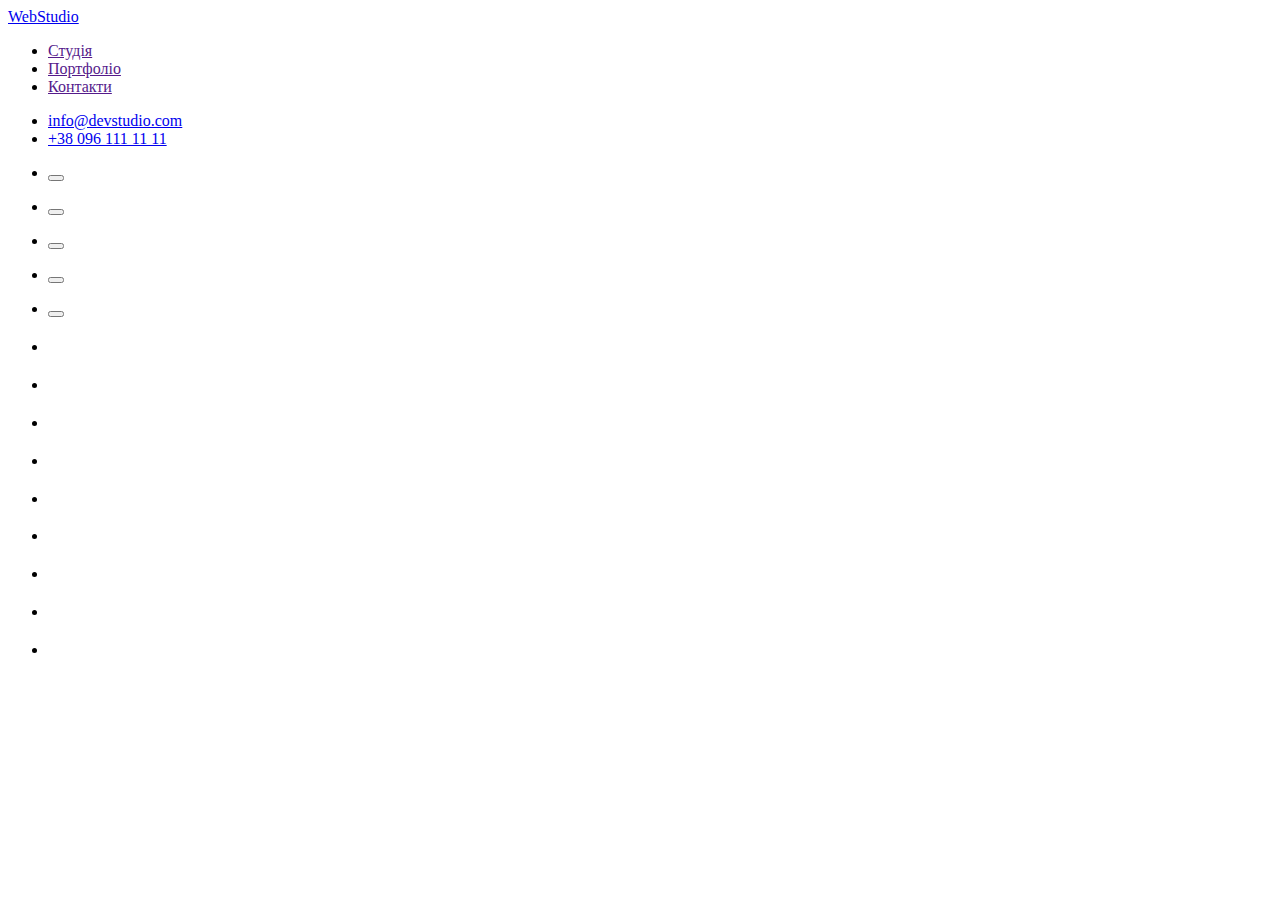
==== portfolio.html @ fb4d79bd "create portfolio.html" ====
<!DOCTYPE html>
<html lang="en">
<head>
    <meta charset="UTF-8" />
    <meta http-equiv="X-UA-Compatible" content="IE=edge" />
    <meta name="viewport" content="width=device-width, initial-scale=1.0" />
    <title>WebStudio</title>
</head>
<body>
    <header>

        <nav>
            <a href="index.html">WebStudio</a>
            <ul>
                <li> <a href="">Студія</a></li>
                <li> <a href="">Портфоліо</a></li>
                <li> <a href="">Контакти</a></li>
            </ul>
        </nav>
      <ul>
        <li><a href="mailto:info@devstudio.com">info@devstudio.com</a></li>
        <li><a href="tel:+380961111111">+38 096 111 11 11</a></li>
      </ul>
    </header>
    <main>
        <section>
            <ul>
                <li>
                    <button></button>
                    <p></p>
                </li>
                <li>
                    <button></button>
                    <p></p>
                </li>
                <li>
                    <button></button>
                    <p></p>
                </li>
                <li>
                    <button></button>
                    <p></p>
                </li>
                <li>
                    <button></button>
                    <p></p>
                </li>
            </ul>
            <ul>
                <li>
                    <h2></h2>
                    <p></p>
                </li>
                <li>
                    <h2></h2>
                    <p></p>
                </li>
                <li>
                    <h2></h2>
                    <p></p>
                </li>
                <li>
                    <h2></h2>
                    <p></p>
                </li>
                <li>
                    <h2></h2>
                    <p></p>
                </li>
                <li>
                    <h2></h2>
                    <p></p>
                </li>
                <li>
                    <h2></h2>
                    <p></p>
                </li>
                <li>
                    <h2></h2>
                    <p></p>
                </li>
                <li>
                    <h2></h2>
                    <p></p>
                </li>
            </ul>
        </section>
    </main>
    
</body>
</html>
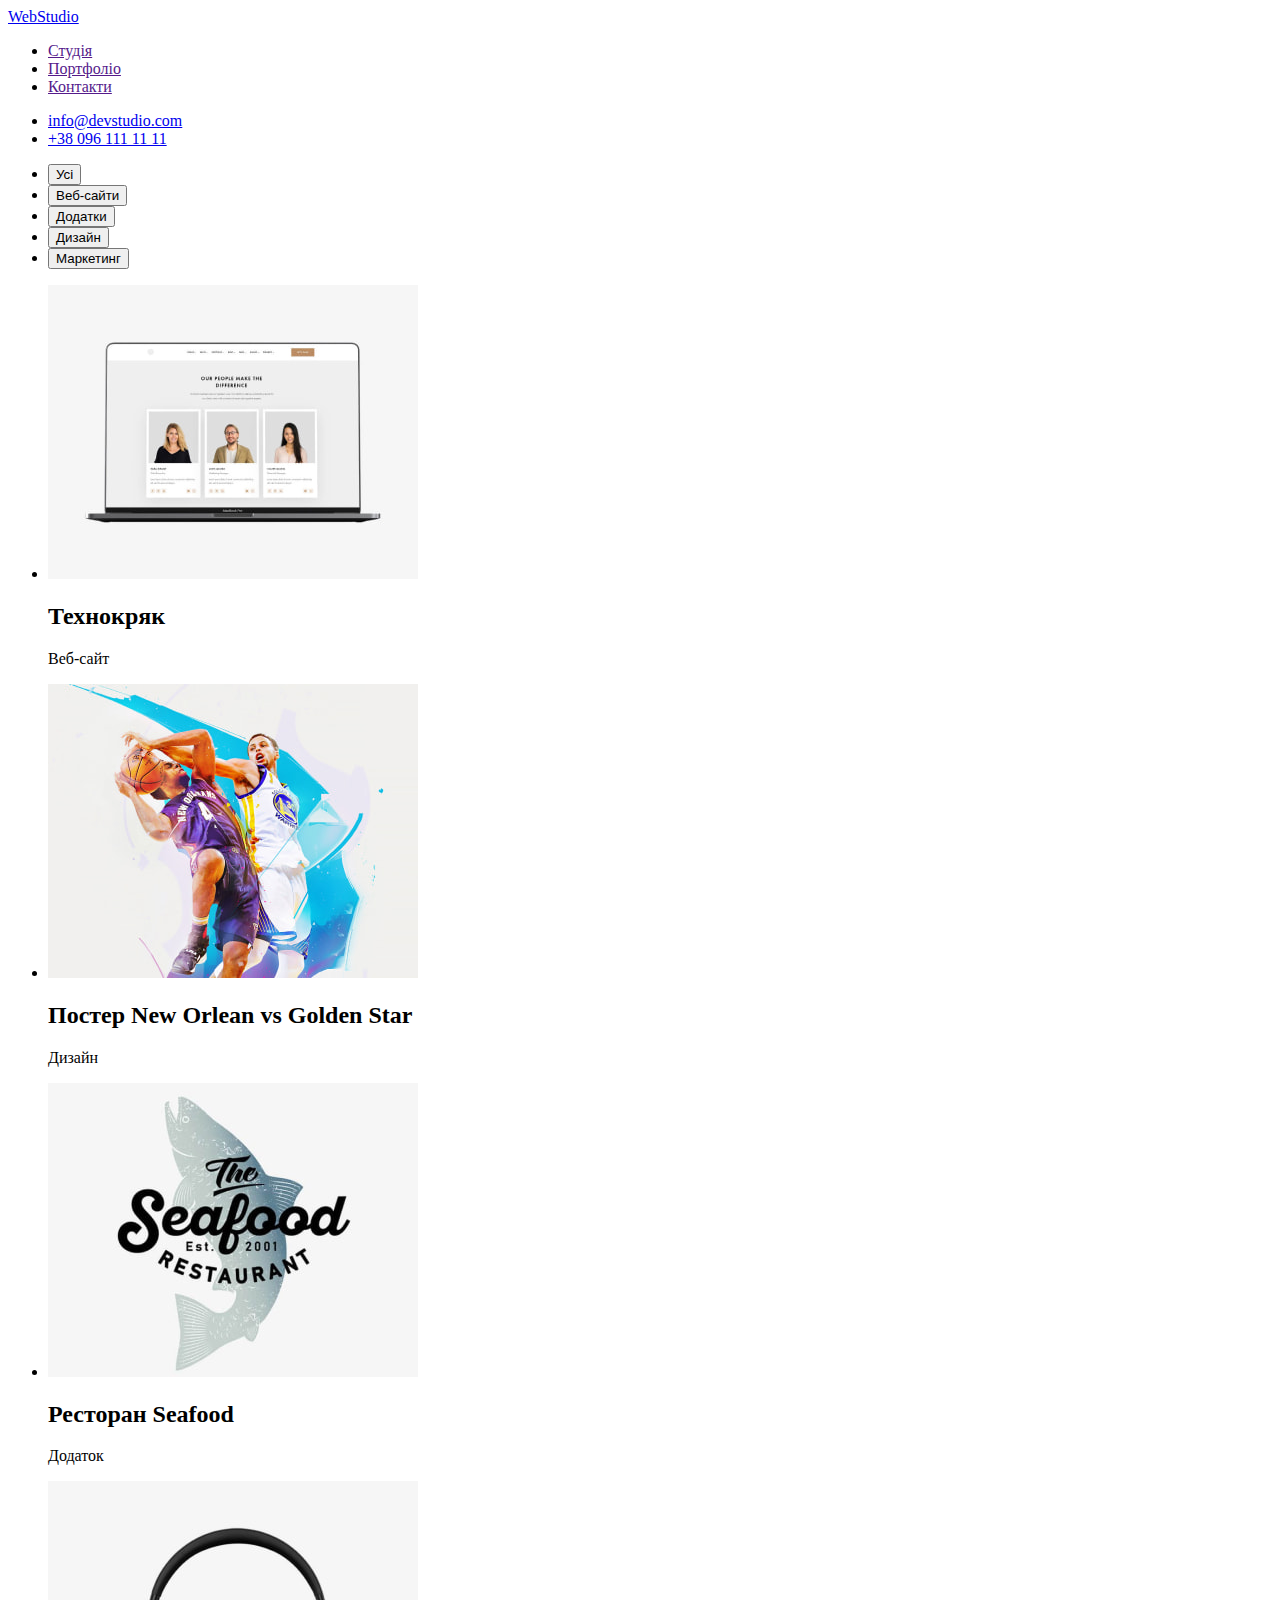
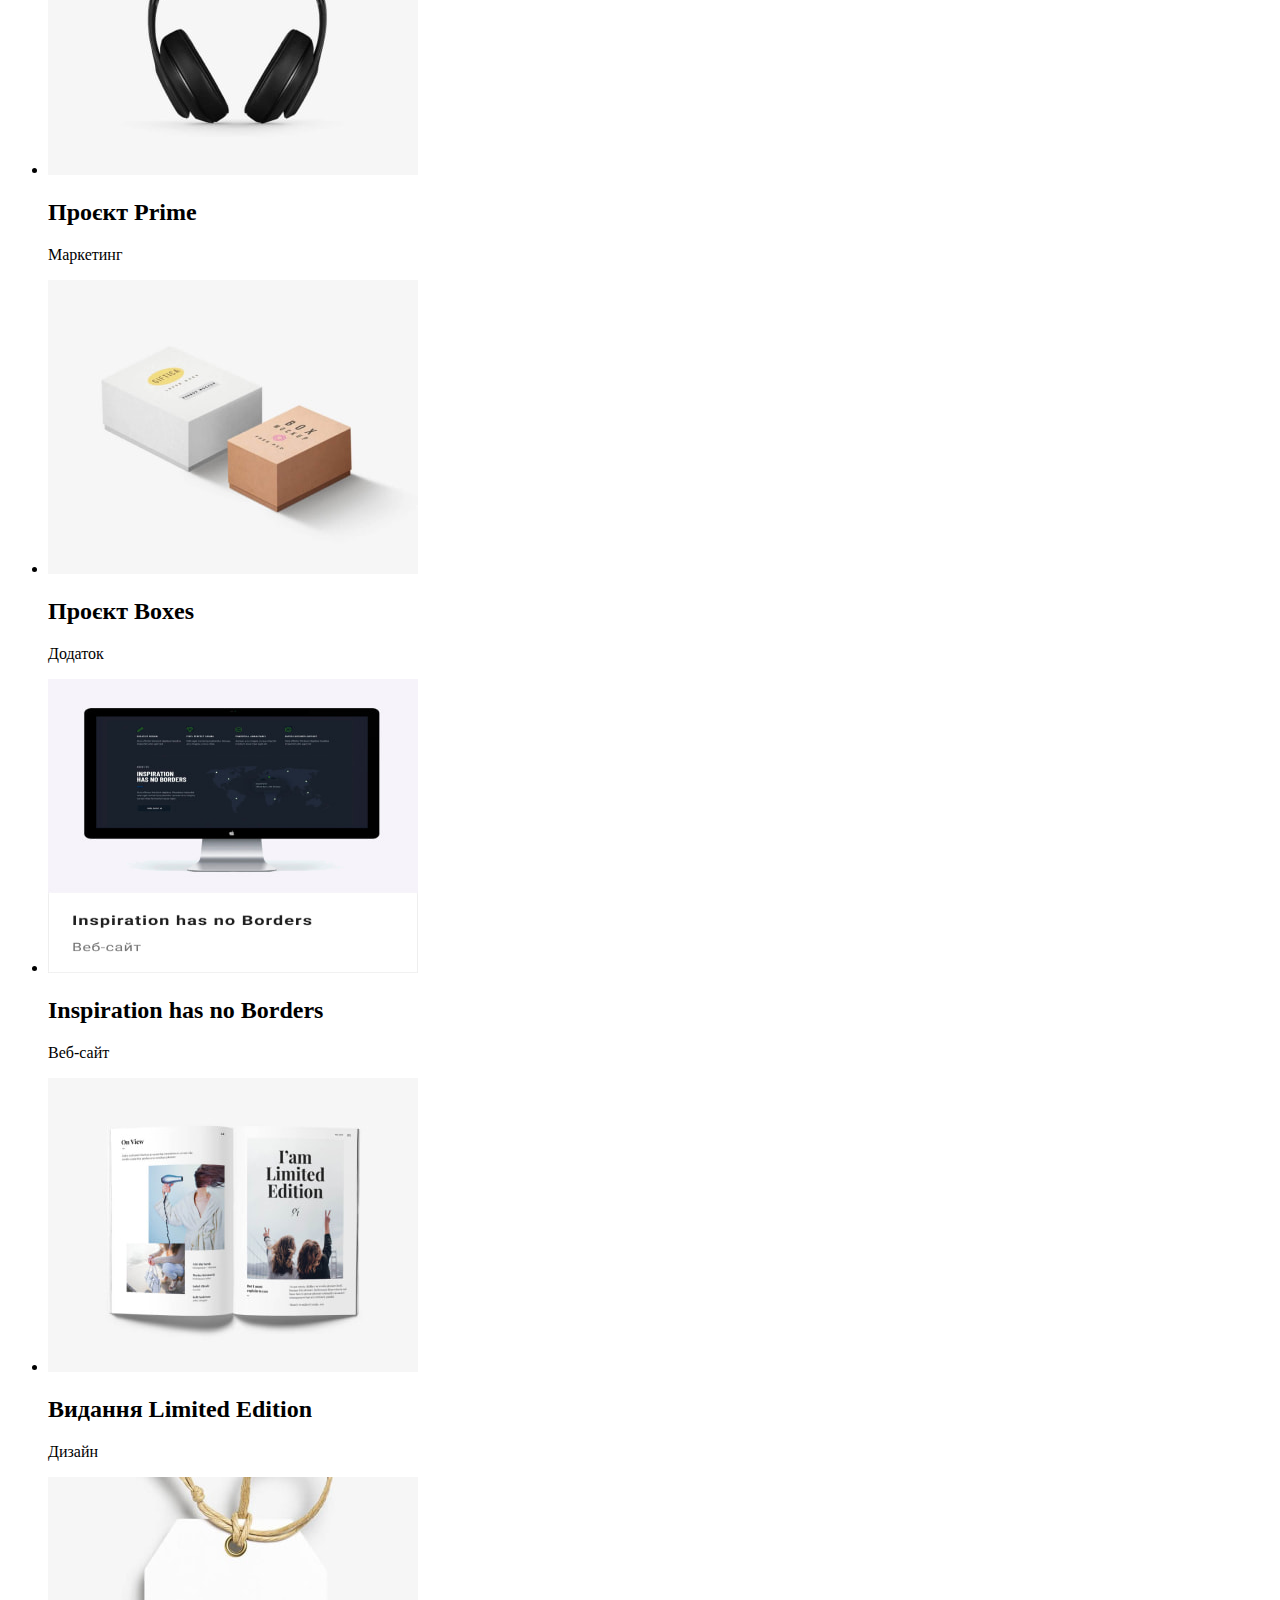
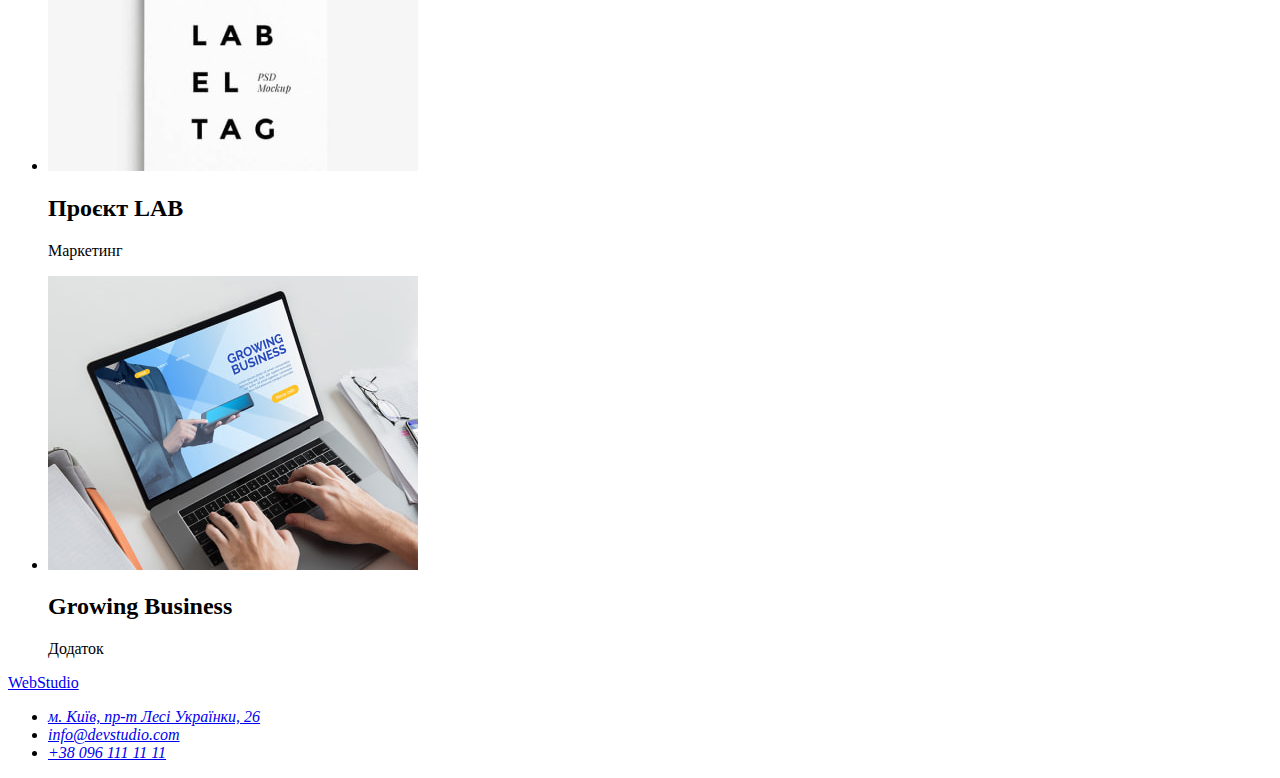
==== commit 3d31f791: "Update portfolio.html" ====
--- a/portfolio.html
+++ b/portfolio.html
@@ -1,91 +1,109 @@
 <!DOCTYPE html>
-<html lang="en">
-<head>
+<html lang="uk">
+  <head>
     <meta charset="UTF-8" />
     <meta http-equiv="X-UA-Compatible" content="IE=edge" />
     <meta name="viewport" content="width=device-width, initial-scale=1.0" />
     <title>WebStudio</title>
-</head>
-<body>
+  </head>
+  <body>
     <header>
-
-        <nav>
-            <a href="index.html">WebStudio</a>
-            <ul>
-                <li> <a href="">Студія</a></li>
-                <li> <a href="">Портфоліо</a></li>
-                <li> <a href="">Контакти</a></li>
-            </ul>
-        </nav>
+      <nav>
+        <a href="index.html">WebStudio</a>
+        <ul>
+          <li><a href="">Студія</a></li>
+          <li><a href="">Портфоліо</a></li>
+          <li><a href="">Контакти</a></li>
+        </ul>
+      </nav>
       <ul>
         <li><a href="mailto:info@devstudio.com">info@devstudio.com</a></li>
         <li><a href="tel:+380961111111">+38 096 111 11 11</a></li>
       </ul>
     </header>
     <main>
-        <section>
-            <ul>
-                <li>
-                    <button></button>
-                    <p></p>
-                </li>
-                <li>
-                    <button></button>
-                    <p></p>
-                </li>
-                <li>
-                    <button></button>
-                    <p></p>
-                </li>
-                <li>
-                    <button></button>
-                    <p></p>
-                </li>
-                <li>
-                    <button></button>
-                    <p></p>
-                </li>
-            </ul>
-            <ul>
-                <li>
-                    <h2></h2>
-                    <p></p>
-                </li>
-                <li>
-                    <h2></h2>
-                    <p></p>
-                </li>
-                <li>
-                    <h2></h2>
-                    <p></p>
-                </li>
-                <li>
-                    <h2></h2>
-                    <p></p>
-                </li>
-                <li>
-                    <h2></h2>
-                    <p></p>
-                </li>
-                <li>
-                    <h2></h2>
-                    <p></p>
-                </li>
-                <li>
-                    <h2></h2>
-                    <p></p>
-                </li>
-                <li>
-                    <h2></h2>
-                    <p></p>
-                </li>
-                <li>
-                    <h2></h2>
-                    <p></p>
-                </li>
-            </ul>
-        </section>
+      <section>
+        <ul>
+          <li>
+            <button type="button">Усі</button>
+          </li>
+          <li>
+            <button type="button">Веб-сайти</button>
+          </li>
+          <li>
+            <button type="button">Додатки</button>
+          </li>
+          <li>
+            <button type="button">Дизайн</button>
+          </li>
+          <li>
+            <button type="button">Маркетинг</button>
+          </li>
+        </ul>
+        <ul>
+          <li>
+            <img src="./images/portfolio/portfolio-1.jpg" alt="" width="370" height="294" />
+            <h2>Технокряк</h2>
+            <p>Веб-сайт</p>
+          </li>
+          <li>
+            <img src="./images/portfolio/portfolio-2.jpg" alt="" width="370" height="294" />
+            <h2>Постер New Orlean vs Golden Star</h2>
+            <p>Дизайн</p>
+          </li>
+          <li>
+            <img src="./images/portfolio/portfolio-3.jpg" alt="" width="370" height="294" />
+            <h2>Ресторан Seafood</h2>
+            <p>Додаток</p>
+          </li>
+          <li>
+            <img src="./images/portfolio/portfolio-4.jpg" alt="" width="370" height="294" />
+            <h2>Проєкт Prime</h2>
+            <p>Маркетинг</p>
+          </li>
+          <li>
+            <img src="./images/portfolio/portfolio-5.jpg" alt="" width="370" height="294" />
+            <h2>Проєкт Boxes</h2>
+            <p>Додаток</p>
+          </li>
+          <li>
+            <img src="./images/portfolio/portfolio-6.jpg" alt="" width="370" height="294" />
+            <h2>Inspiration has no Borders</h2>
+            <p>Веб-сайт</p>
+          </li>
+          <li>
+            <img src="./images/portfolio/portfolio-7.jpg" alt="" width="370" height="294" />
+            <h2>Видання Limited Edition</h2>
+            <p>Дизайн</p>
+          </li>
+          <li>
+            <img src="./images/portfolio/portfolio-8.jpg" alt="" width="370" height="294" />
+            <h2>Проєкт LAB</h2>
+            <p>Маркетинг</p>
+          </li>
+          <li>
+            <img src="./images/portfolio/portfolio-9.jpg" alt="" width="370" height="294" />
+            <h2>Growing Business</h2>
+            <p>Додаток</p>
+          </li>
+        </ul>
+      </section>
     </main>
-    
-</body>
-</html>+    <footer>
+      <a href="index.html"> WebStudio</a>
+      <address>
+        <ul>
+          <li>
+            <a
+              href="https://goo.gl/maps/jSmhhcKhxzTKLF239"
+              target="_blank"
+              rel="noreferrer noopener"
+              >м. Київ, пр-т Лесі Українки, 26</a>
+          </li>
+          <li><a href="mailto:info@devstudio.com">info@devstudio.com</a></li>
+          <li><a href="tel:+380961111111">+38 096 111 11 11</a></li>
+        </ul>
+      </address>
+    </footer>
+  </body>
+</html>
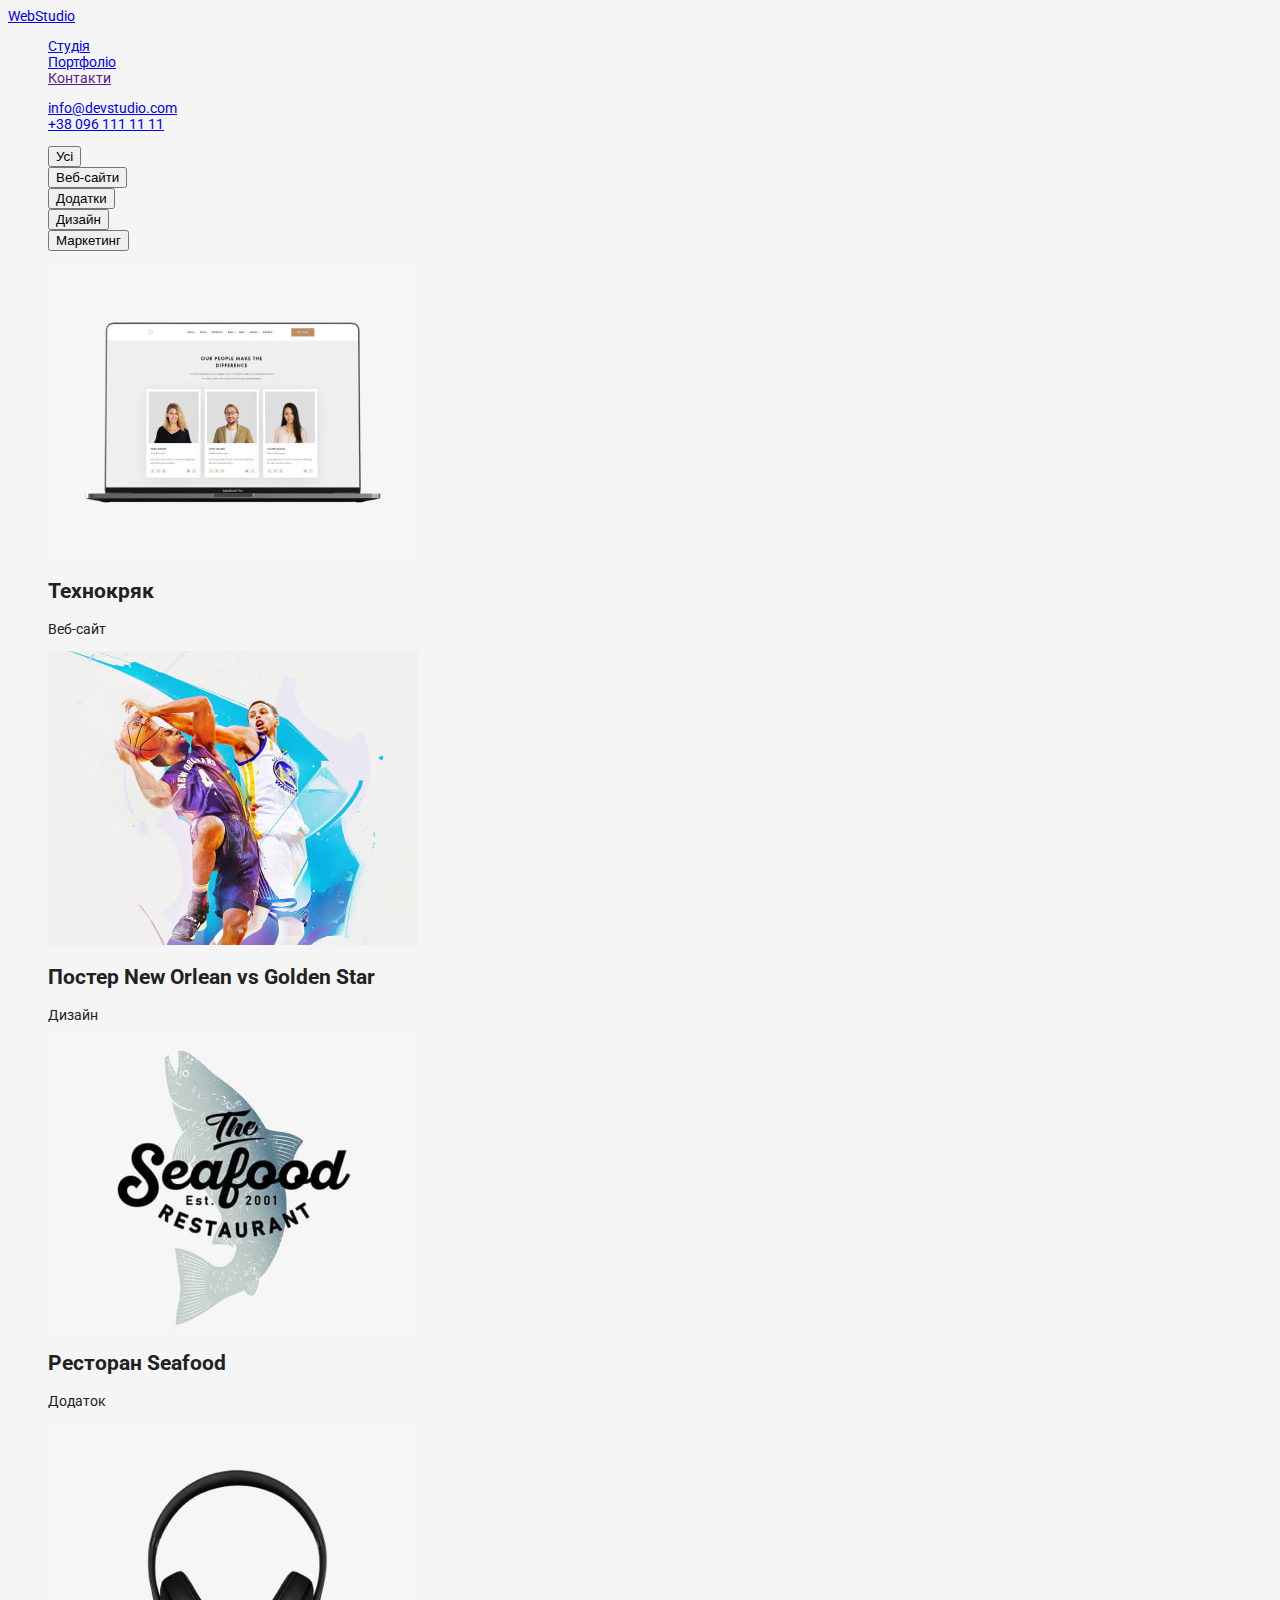
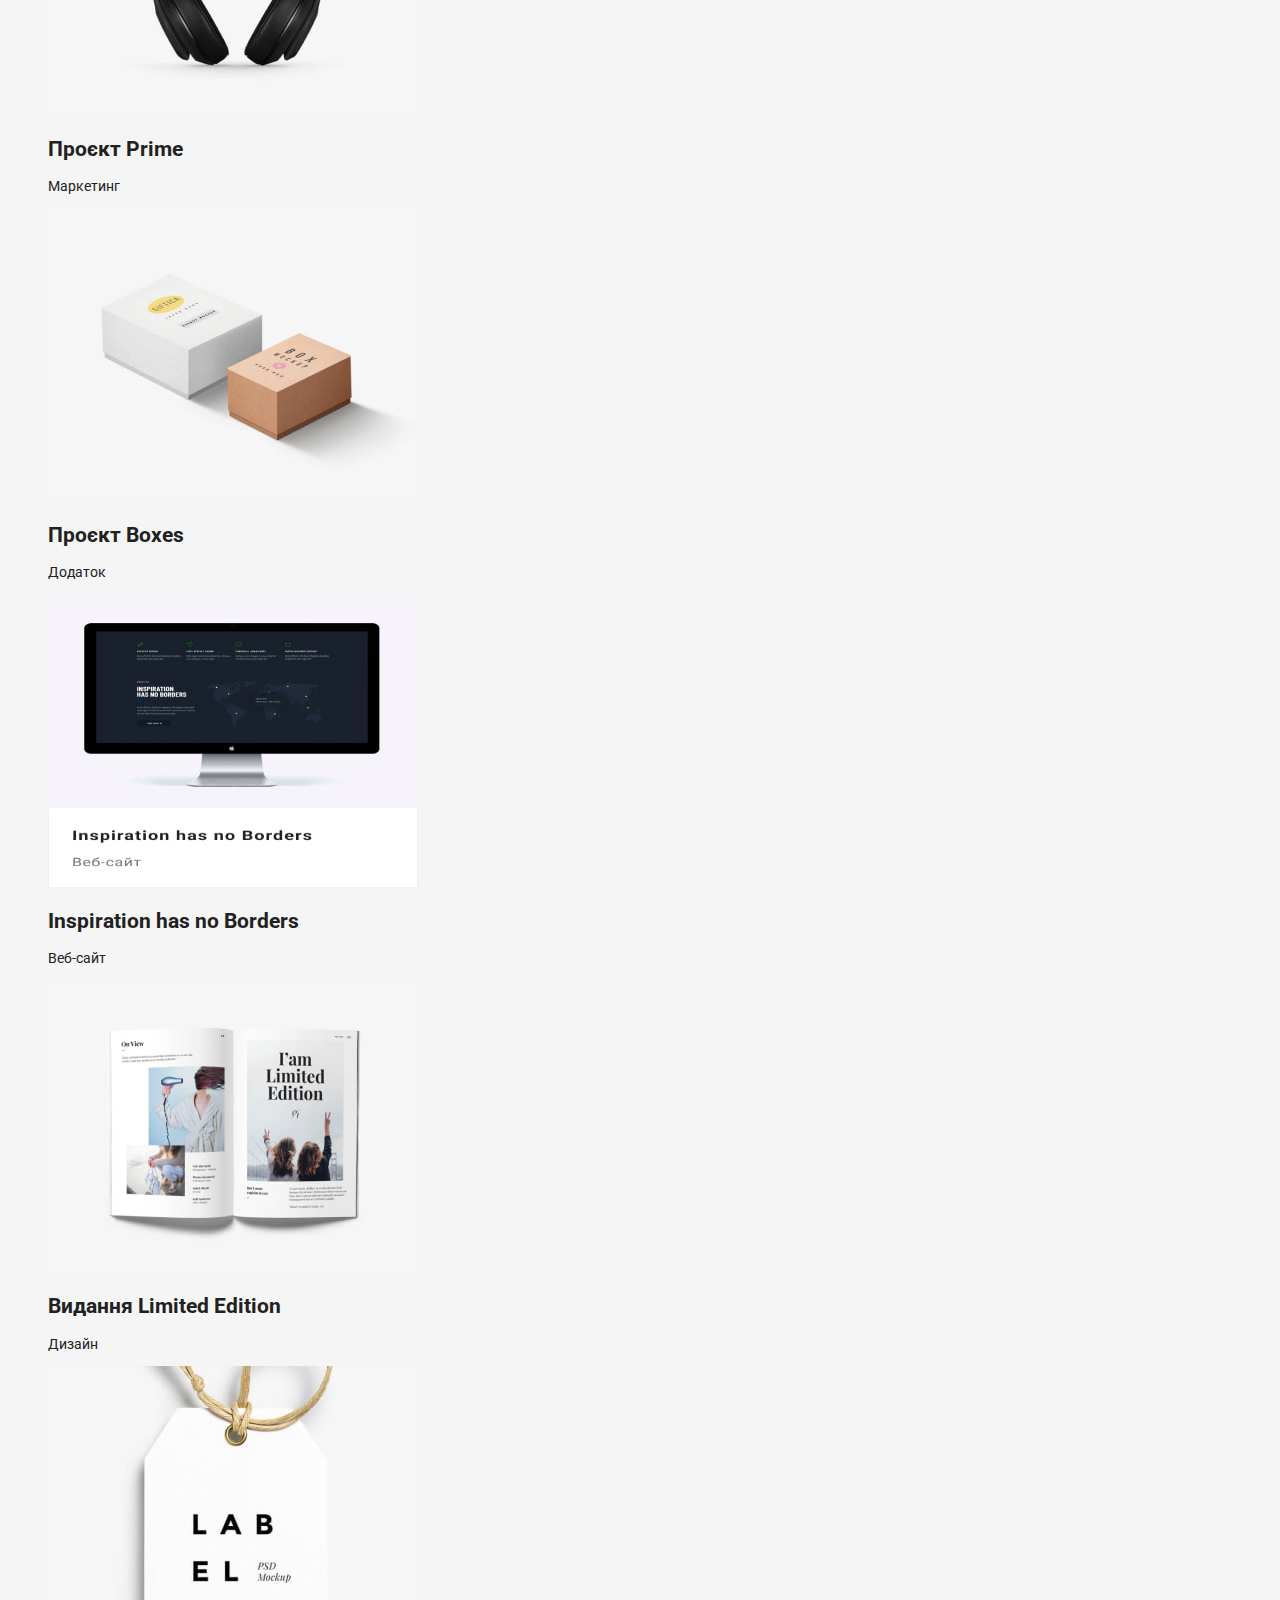
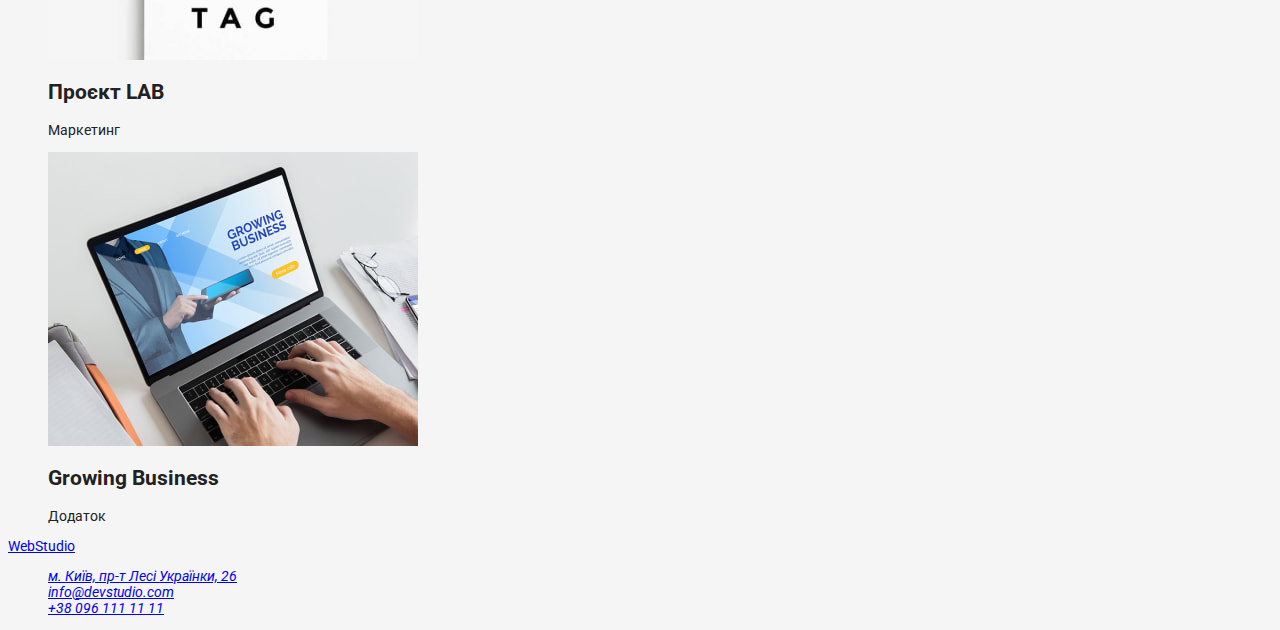
==== commit 22a9a7f3: "update portfolio.html" ====
--- a/portfolio.html
+++ b/portfolio.html
@@ -4,15 +4,19 @@
     <meta charset="UTF-8" />
     <meta http-equiv="X-UA-Compatible" content="IE=edge" />
     <meta name="viewport" content="width=device-width, initial-scale=1.0" />
+    <link rel="preconnect" href="https://fonts.googleapis.com"> 
+    <link rel="preconnect" href="https://fonts.gstatic.com" crossorigin> 
+    <link href="https://fonts.googleapis.com/css2?family==Raleway:wght@700&family=Roboto:wght@400;500;700;900&display=swap" rel="stylesheet">
+    <link rel="stylesheet" href="./css/styles.css">
     <title>WebStudio</title>
   </head>
-  <body>
+  <body class="body">
     <header>
       <nav>
         <a href="index.html">WebStudio</a>
         <ul>
-          <li><a href="">Студія</a></li>
-          <li><a href="">Портфоліо</a></li>
+          <li><a href="index.html">Студія</a></li>
+          <li><a href="portfolio.html">Портфоліо</a></li>
           <li><a href="">Контакти</a></li>
         </ul>
       </nav>
@@ -25,64 +29,66 @@
       <section>
         <ul>
           <li>
-            <button type="button">Усі</button>
+            <button class="button" type="button">Усі</button>
           </li>
           <li>
-            <button type="button">Веб-сайти</button>
+            <button class="button" type="button">Веб-сайти</button>
           </li>
           <li>
-            <button type="button">Додатки</button>
+            <button class="button" type="button">Додатки</button>
           </li>
           <li>
-            <button type="button">Дизайн</button>
+            <button class="button" type="button">Дизайн</button>
           </li>
           <li>
-            <button type="button">Маркетинг</button>
+            <button class="button" type="button">Маркетинг</button>
           </li>
         </ul>
         <ul>
           <li>
-            <img src="./images/portfolio/portfolio-1.jpg" alt="" width="370" height="294" />
+            <img src="./images/portfolio/portfolio-1.jpg" alt="Website with three employee cards on a laptop. Two women and one man" width="370" height="294" />
             <h2>Технокряк</h2>
             <p>Веб-сайт</p>
           </li>
           <li>
-            <img src="./images/portfolio/portfolio-2.jpg" alt="" width="370" height="294" />
+            <img src="./images/portfolio/portfolio-2.jpg" alt="two basketball players are dribbling the ball, player golden stars warrior put a block" width="370" height="294" />
             <h2>Постер New Orlean vs Golden Star</h2>
             <p>Дизайн</p>
           </li>
           <li>
-            <img src="./images/portfolio/portfolio-3.jpg" alt="" width="370" height="294" />
+            <img src="./images/portfolio/portfolio-3.jpg" alt="restaurant logo.
+in the background a fish in the foreground an inscription seafood restaurant est.2001" width="370" height="294" />
             <h2>Ресторан Seafood</h2>
             <p>Додаток</p>
           </li>
           <li>
-            <img src="./images/portfolio/portfolio-4.jpg" alt="" width="370" height="294" />
+            <img src="./images/portfolio/portfolio-4.jpg" alt="headphone black" width="370" height="294" />
             <h2>Проєкт Prime</h2>
             <p>Маркетинг</p>
           </li>
           <li>
-            <img src="./images/portfolio/portfolio-5.jpg" alt="" width="370" height="294" />
+            <img src="./images/portfolio/portfolio-5.jpg" alt="two cardboard boxes" width="370" height="294" />
             <h2>Проєкт Boxes</h2>
             <p>Додаток</p>
           </li>
           <li>
-            <img src="./images/portfolio/portfolio-6.jpg" alt="" width="370" height="294" />
+            <img src="./images/portfolio/portfolio-6.jpg" alt="
+the site is opened on a computer" width="370" height="294" />
             <h2>Inspiration has no Borders</h2>
             <p>Веб-сайт</p>
           </li>
           <li>
-            <img src="./images/portfolio/portfolio-7.jpg" alt="" width="370" height="294" />
+            <img src="./images/portfolio/portfolio-7.jpg" alt="magazine" width="370" height="294" />
             <h2>Видання Limited Edition</h2>
             <p>Дизайн</p>
           </li>
           <li>
-            <img src="./images/portfolio/portfolio-8.jpg" alt="" width="370" height="294" />
+            <img src="./images/portfolio/portfolio-8.jpg" alt="a tag on a string with an inscription in the center of the tag lab el tag" width="370" height="294" />
             <h2>Проєкт LAB</h2>
             <p>Маркетинг</p>
           </li>
           <li>
-            <img src="./images/portfolio/portfolio-9.jpg" alt="" width="370" height="294" />
+            <img src="./images/portfolio/portfolio-9.jpg" alt="hands of a witch on the keyboard. the growing business application is open on the laptop monitor. a man tries to enter the application" width="370" height="294" />
             <h2>Growing Business</h2>
             <p>Додаток</p>
           </li>
--- a/css/styles.css
+++ b/css/styles.css
@@ -0,0 +1,24 @@
+.body{
+    font-family: 'Roboto', sans-serif;
+    font-size: 14px;
+    background-color: #F5F5F5;
+    color: #212121;
+   
+}
+ul {list-style: none;}
+/* header */
+.header {}
+/* nav */
+.header-nav {}
+/* logo */
+.header-logo {}
+/* header list */
+.header-list {}
+/* header items */
+.header-items {}
+/* header item */
+.header-item {}
+/* header-contacts */
+.header-contacts {}
+
+
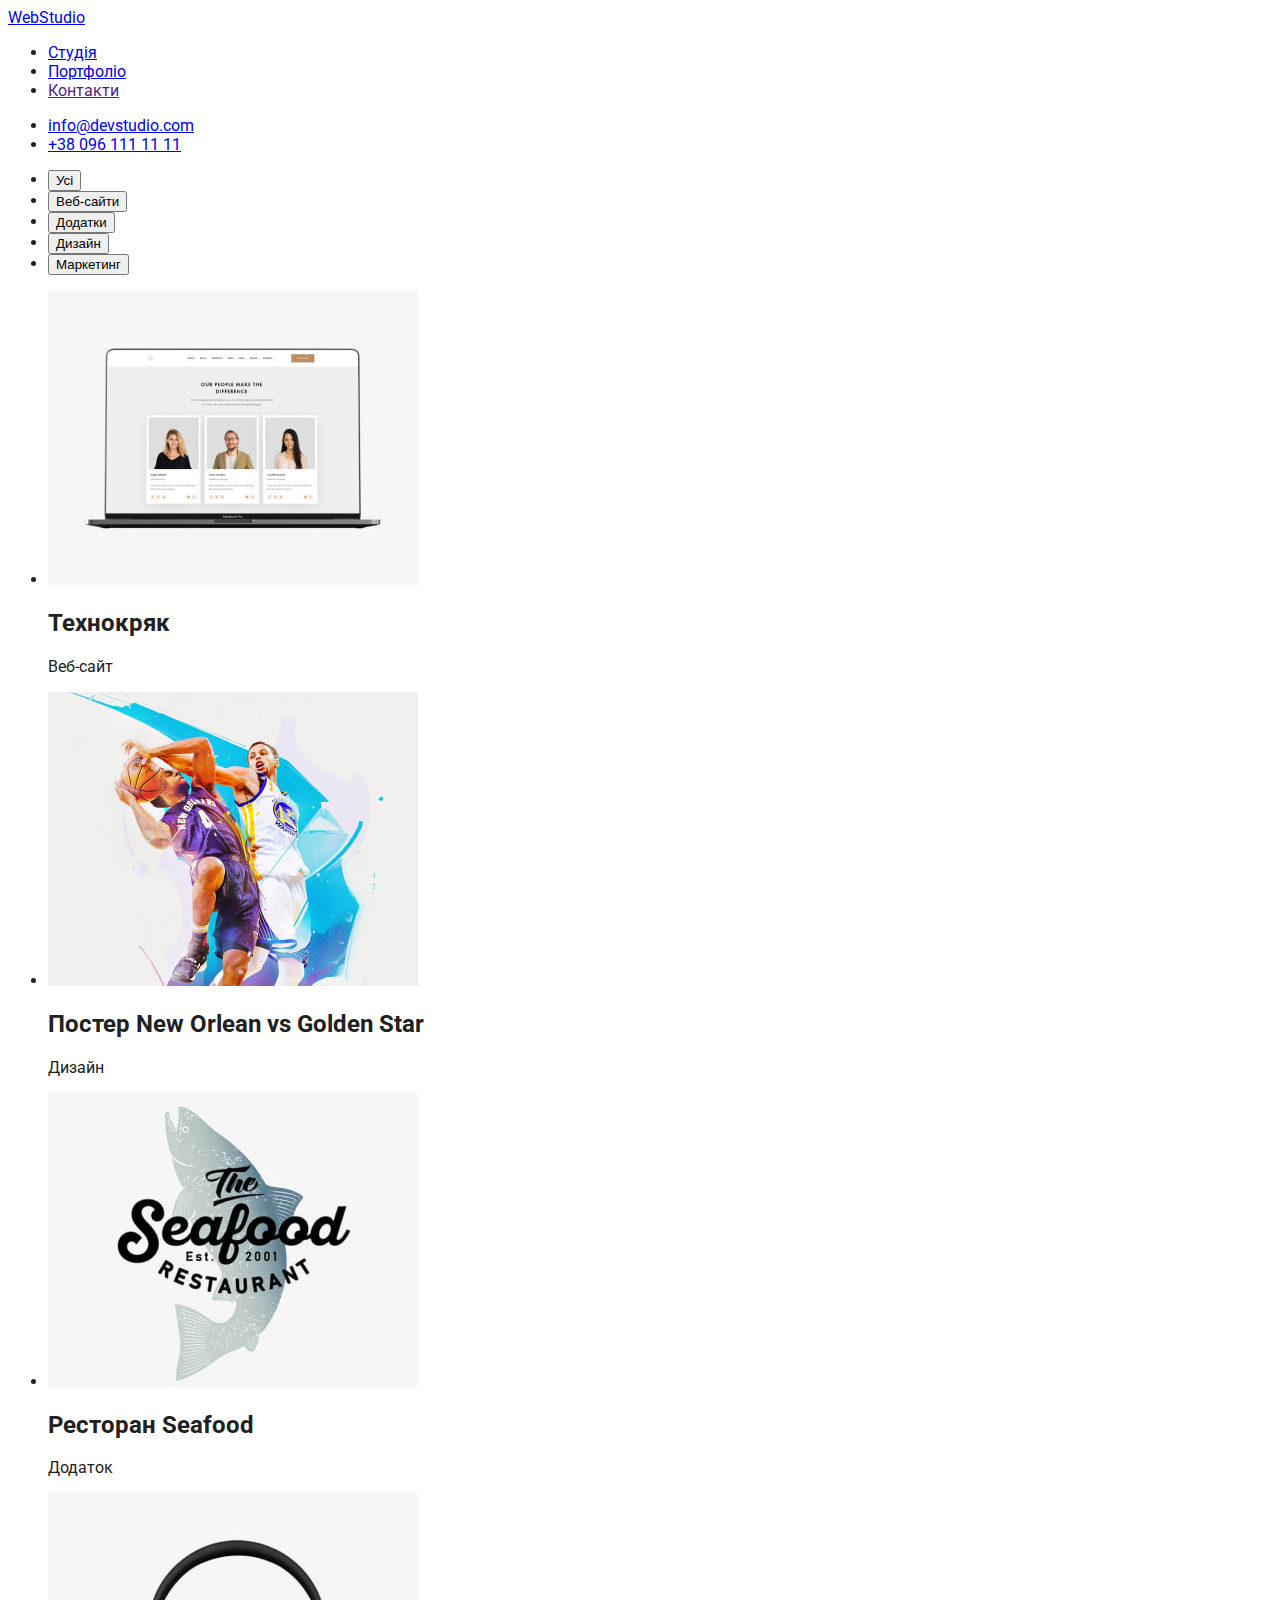
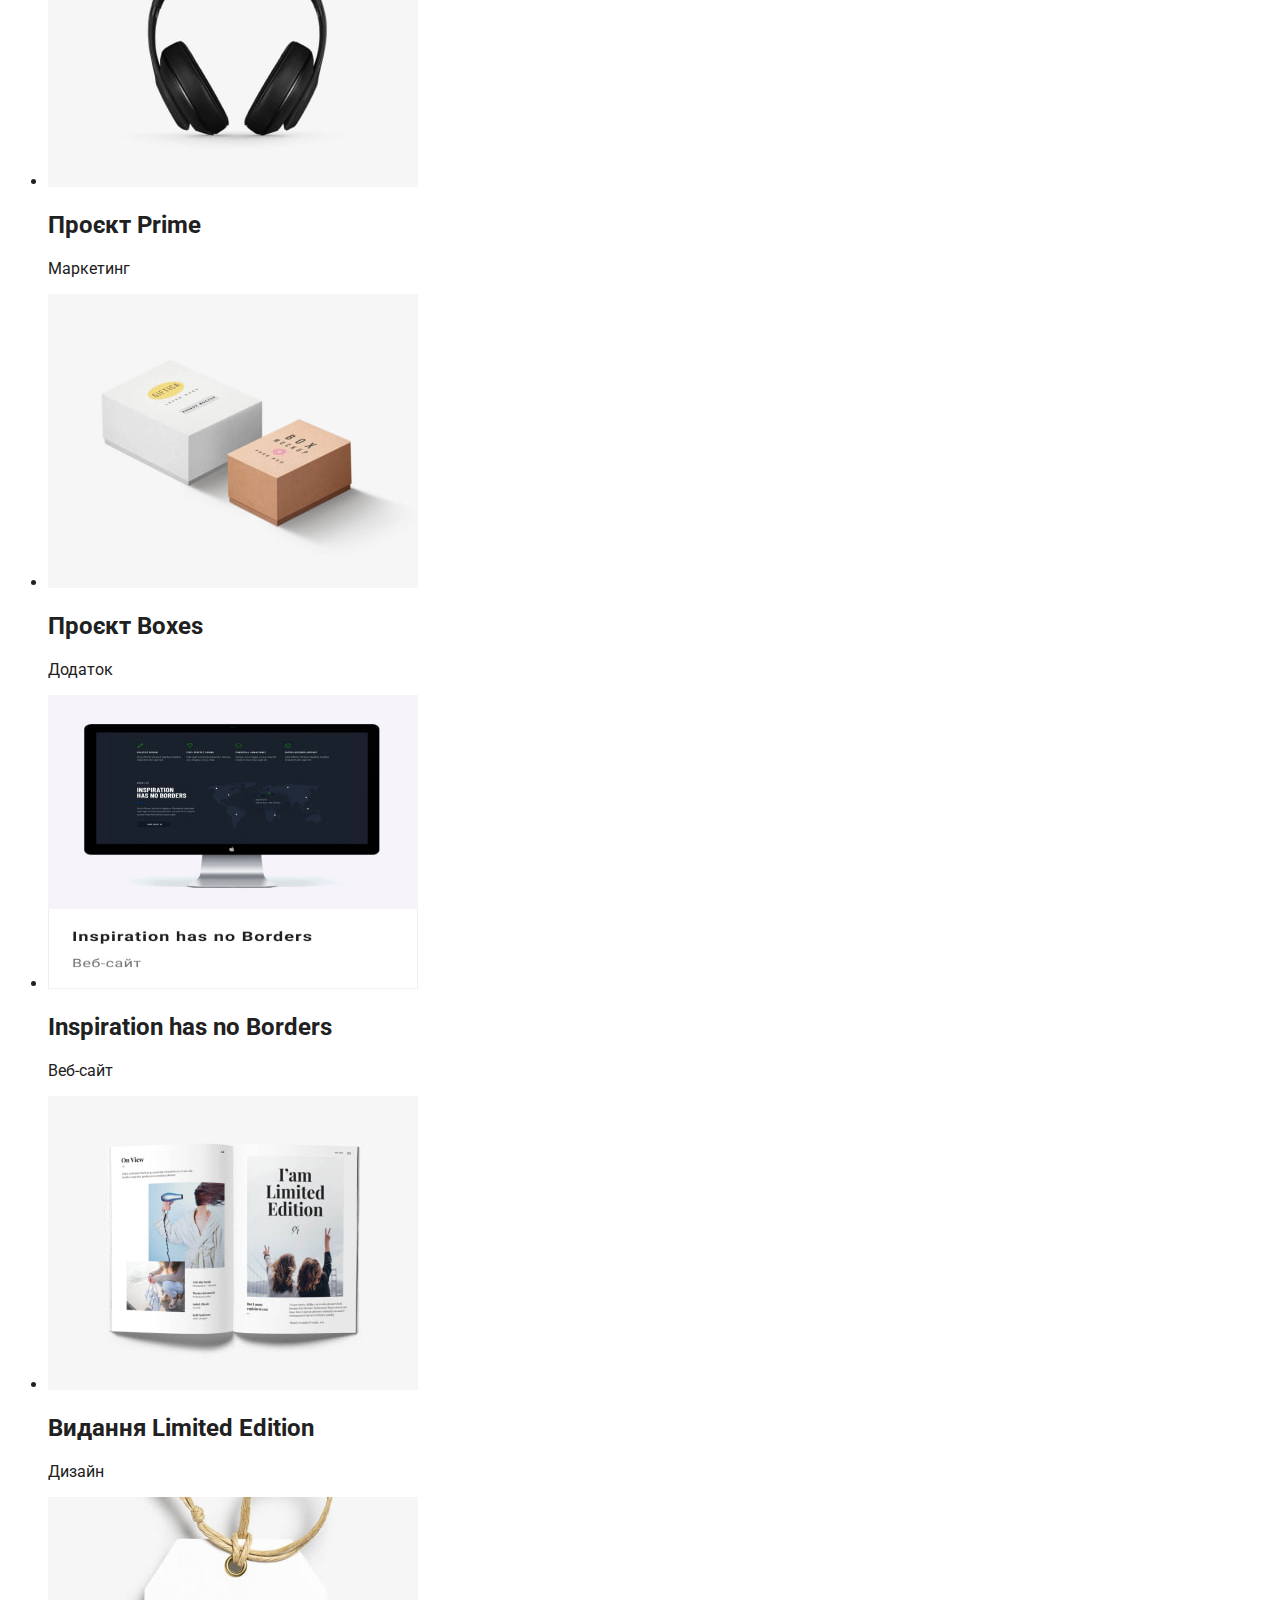
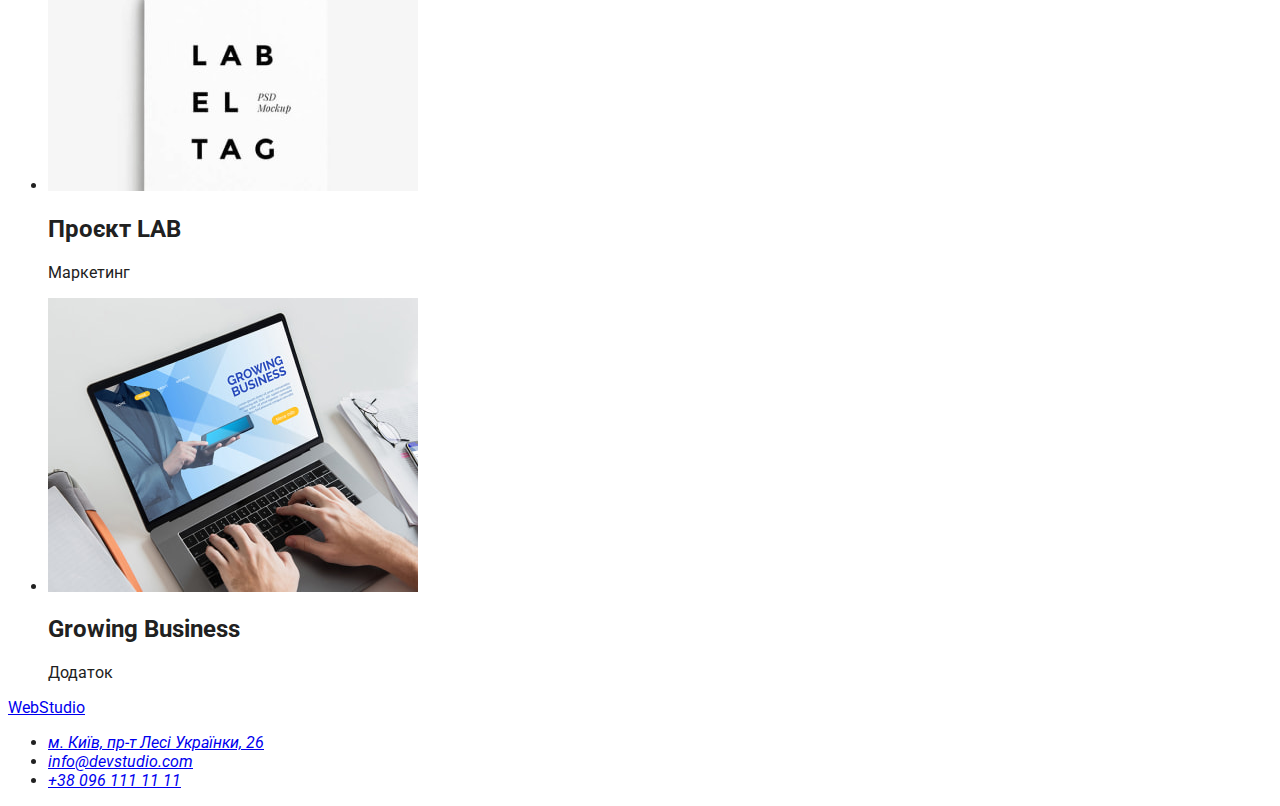
==== commit ca3cc3ef: "Update portfolio.html" ====
--- a/portfolio.html
+++ b/portfolio.html
@@ -9,6 +9,8 @@
     <link href="https://fonts.googleapis.com/css2?family==Raleway:wght@700&family=Roboto:wght@400;500;700;900&display=swap" rel="stylesheet">
     <link rel="stylesheet" href="./css/styles.css">
     <title>WebStudio</title>
+
+    <link rel="stylesheet" href="./css/styles.css">
   </head>
   <body class="body">
     <header>
--- a/css/styles.css
+++ b/css/styles.css
@@ -1,24 +1,208 @@
-.body{
+body{
     font-family: 'Roboto', sans-serif;
-    font-size: 14px;
-    background-color: #F5F5F5;
+    font-size: 16px;
     color: #212121;
-   
-}
-ul {list-style: none;}
+}
 /* header */
 .header {}
+
 /* nav */
 .header-nav {}
+
 /* logo */
-.header-logo {}
+.header-logo {
+        font-family: 'Raleway';
+        font-style: normal;
+        font-size: 26px;
+        line-height: 31px;
+        letter-spacing: 0.03em;
+        color: #2196F3;
+}
+.header-text {
+    font-family: 'Raleway';
+    font-style: normal;
+    font-size: 1.6;
+    line-height: 31px;
+    letter-spacing: 0.03em;
+    color: #000000;
+}
+
+
 /* header list */
-.header-list {}
+.header-list {
+        font-weight: 500;
+        font-style: normal;
+        font-size: 14px;
+        line-height: 16px;
+        letter-spacing: 0.02em;
+        color: #212121;
+}
+
 /* header items */
-.header-items {}
+.header-items>{
+        
+}
+
 /* header item */
-.header-item {}
+.header-item>a {
+        font-weight: 500;
+        font-style: normal;
+        font-size: 14px;
+        line-height: 16px;
+        letter-spacing: 0.02em;
+          color: #212121;
+}
+.header-item>a:hover,
+.header-item>a:focus {
+        color: #2196F3;
+}
+
 /* header-contacts */
-.header-contacts {}
-
-
+.header-contacts>a {
+    font-weight: 500;
+    font-style: normal;
+    font-size: 14px;
+    line-height: 16px;
+    letter-spacing: 0.02em;
+    color: #2196F3;
+}
+.header-contacts>a:hover,
+.header-contacts>a:focus {
+        color: #757575;
+}
+
+/* HERO */
+.hero {
+        background-color: #2F303A;
+        width: 1600px;
+}
+
+.hero-title {
+        font-style: normal;
+        font-weight: 900;
+        font-size: 44px;
+        line-height: 60px;
+        text-align: center;
+        letter-spacing: 0.06em;
+        text-transform: uppercase;
+        color: #FFFFFF;
+}
+.hero-button {
+        background-color: #2196F3;
+        font-style: normal;
+        font-weight: 700;
+        font-size: 16px;
+        line-height: 30px;
+        display: flex;
+        align-items: center;
+        text-align: center;
+        letter-spacing: 0.06em;
+        color: #FFFFFF;
+}
+/* H2-section title */
+.section-title {
+        font-style: normal;
+        font-weight: 700;
+        font-size: 36px;
+        line-height: 42px;
+        text-align: center;
+        letter-spacing: 0.03em;
+        color: #212121;
+}
+
+/* advantage */
+
+.advantage-section {
+        width: 1170px;
+}
+.advantage-section-item {
+        width: 270px;
+}
+.advantage-section-subtitle {
+        font-style: normal;
+        font-weight: 700;
+        font-size: 14px;
+        line-height: 16px;
+        letter-spacing: 0.03em;
+        text-transform: uppercase;
+        color: #212121;
+}
+.advantage-section-text {
+        font-style: normal;
+        font-weight: 400;
+        font-size: 14px;
+        line-height: 24px;
+        letter-spacing: 0.03em;
+        color: #757575;
+}
+
+/* WORKING */
+.working-section {
+        width: 1170px;
+
+}
+.working-section-item {
+
+}
+.working-section-list {
+
+}
+
+.working-section-img {
+
+}
+
+/* TEAM */
+.team-section {
+        width: 1600px;
+}
+.team-section-item {}
+.team-section-list {}
+.team-section-img {}
+.team-section-subtitle { 
+        font-style: normal;
+        font-weight: 500;
+        font-size: 16px;
+        line-height: 19px;
+        text-align: center;
+        letter-spacing: 0.03em;
+        color: #212121;}
+.team-section-text {
+        font-style: normal;
+        font-weight: 400;
+        font-size: 16px;
+        line-height: 19px;
+        text-align: center;
+        letter-spacing: 0.03em;
+        color: #757575;}
+
+/* FOOTER */
+.footer {
+        background-color: #2F303A;
+        width: 1600px;
+        
+}
+.footer-add{}
+.footer-item{}
+.footer-list>a {
+        font-style: normal;
+        font-weight: 400;
+        font-size: 14px;
+        line-height: 24px;
+        letter-spacing: 0.03em;
+        color: rgba(255, 255, 255, 0.6);
+}
+.footer-list>a:hover,
+.footer-list>a:focus {
+        color: #2196F3;
+}
+.footer-link {
+        font-style: normal;
+        font-weight: 400;
+        font-size: 14px;
+        line-height: 24px;
+        letter-spacing: 0.03em;
+        color: #FFFFFF;
+}
+
+
--- a/css/styles.css
+++ b/css/styles.css
@@ -1,24 +1,208 @@
-.body{
+body{
     font-family: 'Roboto', sans-serif;
-    font-size: 14px;
-    background-color: #F5F5F5;
+    font-size: 16px;
     color: #212121;
-   
-}
-ul {list-style: none;}
+}
 /* header */
 .header {}
+
 /* nav */
 .header-nav {}
+
 /* logo */
-.header-logo {}
+.header-logo {
+        font-family: 'Raleway';
+        font-style: normal;
+        font-size: 26px;
+        line-height: 31px;
+        letter-spacing: 0.03em;
+        color: #2196F3;
+}
+.header-text {
+    font-family: 'Raleway';
+    font-style: normal;
+    font-size: 1.6;
+    line-height: 31px;
+    letter-spacing: 0.03em;
+    color: #000000;
+}
+
+
 /* header list */
-.header-list {}
+.header-list {
+        font-weight: 500;
+        font-style: normal;
+        font-size: 14px;
+        line-height: 16px;
+        letter-spacing: 0.02em;
+        color: #212121;
+}
+
 /* header items */
-.header-items {}
+.header-items>{
+        
+}
+
 /* header item */
-.header-item {}
+.header-item>a {
+        font-weight: 500;
+        font-style: normal;
+        font-size: 14px;
+        line-height: 16px;
+        letter-spacing: 0.02em;
+          color: #212121;
+}
+.header-item>a:hover,
+.header-item>a:focus {
+        color: #2196F3;
+}
+
 /* header-contacts */
-.header-contacts {}
-
-
+.header-contacts>a {
+    font-weight: 500;
+    font-style: normal;
+    font-size: 14px;
+    line-height: 16px;
+    letter-spacing: 0.02em;
+    color: #2196F3;
+}
+.header-contacts>a:hover,
+.header-contacts>a:focus {
+        color: #757575;
+}
+
+/* HERO */
+.hero {
+        background-color: #2F303A;
+        width: 1600px;
+}
+
+.hero-title {
+        font-style: normal;
+        font-weight: 900;
+        font-size: 44px;
+        line-height: 60px;
+        text-align: center;
+        letter-spacing: 0.06em;
+        text-transform: uppercase;
+        color: #FFFFFF;
+}
+.hero-button {
+        background-color: #2196F3;
+        font-style: normal;
+        font-weight: 700;
+        font-size: 16px;
+        line-height: 30px;
+        display: flex;
+        align-items: center;
+        text-align: center;
+        letter-spacing: 0.06em;
+        color: #FFFFFF;
+}
+/* H2-section title */
+.section-title {
+        font-style: normal;
+        font-weight: 700;
+        font-size: 36px;
+        line-height: 42px;
+        text-align: center;
+        letter-spacing: 0.03em;
+        color: #212121;
+}
+
+/* advantage */
+
+.advantage-section {
+        width: 1170px;
+}
+.advantage-section-item {
+        width: 270px;
+}
+.advantage-section-subtitle {
+        font-style: normal;
+        font-weight: 700;
+        font-size: 14px;
+        line-height: 16px;
+        letter-spacing: 0.03em;
+        text-transform: uppercase;
+        color: #212121;
+}
+.advantage-section-text {
+        font-style: normal;
+        font-weight: 400;
+        font-size: 14px;
+        line-height: 24px;
+        letter-spacing: 0.03em;
+        color: #757575;
+}
+
+/* WORKING */
+.working-section {
+        width: 1170px;
+
+}
+.working-section-item {
+
+}
+.working-section-list {
+
+}
+
+.working-section-img {
+
+}
+
+/* TEAM */
+.team-section {
+        width: 1600px;
+}
+.team-section-item {}
+.team-section-list {}
+.team-section-img {}
+.team-section-subtitle { 
+        font-style: normal;
+        font-weight: 500;
+        font-size: 16px;
+        line-height: 19px;
+        text-align: center;
+        letter-spacing: 0.03em;
+        color: #212121;}
+.team-section-text {
+        font-style: normal;
+        font-weight: 400;
+        font-size: 16px;
+        line-height: 19px;
+        text-align: center;
+        letter-spacing: 0.03em;
+        color: #757575;}
+
+/* FOOTER */
+.footer {
+        background-color: #2F303A;
+        width: 1600px;
+        
+}
+.footer-add{}
+.footer-item{}
+.footer-list>a {
+        font-style: normal;
+        font-weight: 400;
+        font-size: 14px;
+        line-height: 24px;
+        letter-spacing: 0.03em;
+        color: rgba(255, 255, 255, 0.6);
+}
+.footer-list>a:hover,
+.footer-list>a:focus {
+        color: #2196F3;
+}
+.footer-link {
+        font-style: normal;
+        font-weight: 400;
+        font-size: 14px;
+        line-height: 24px;
+        letter-spacing: 0.03em;
+        color: #FFFFFF;
+}
+
+
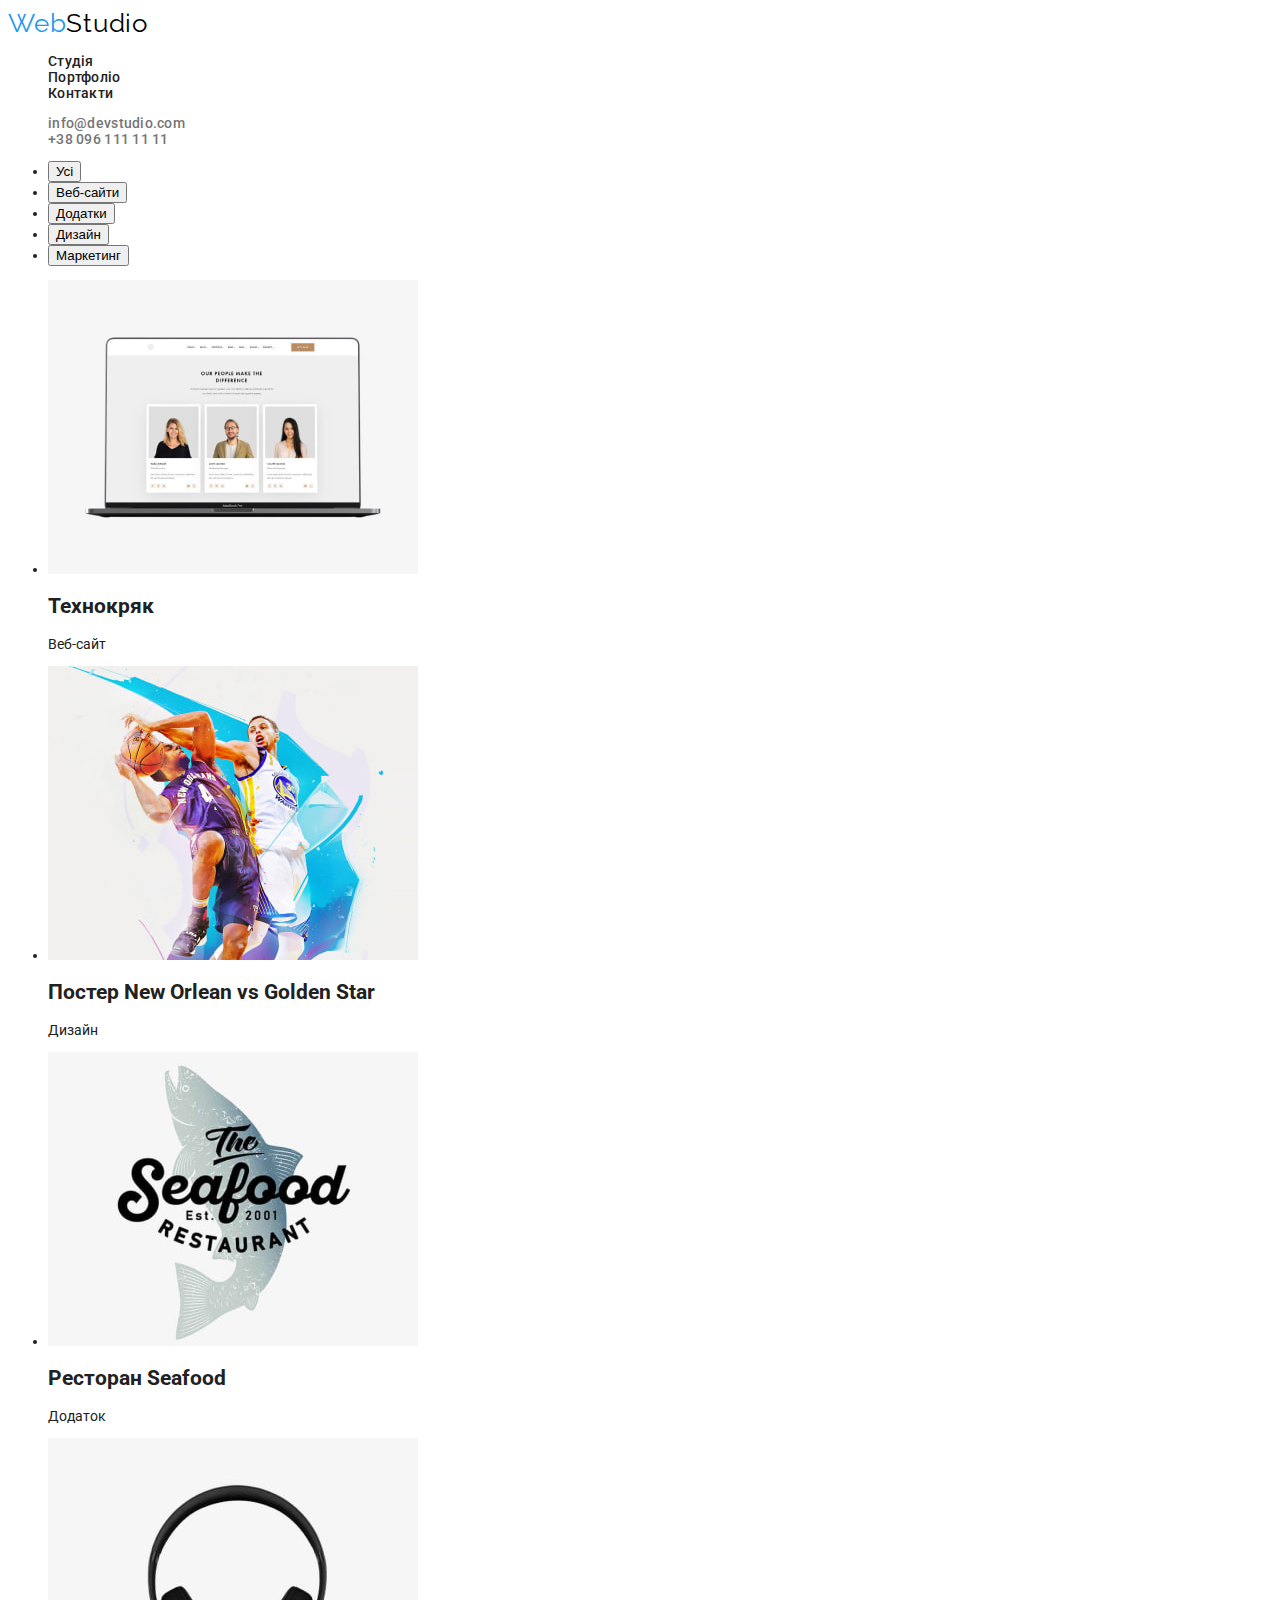
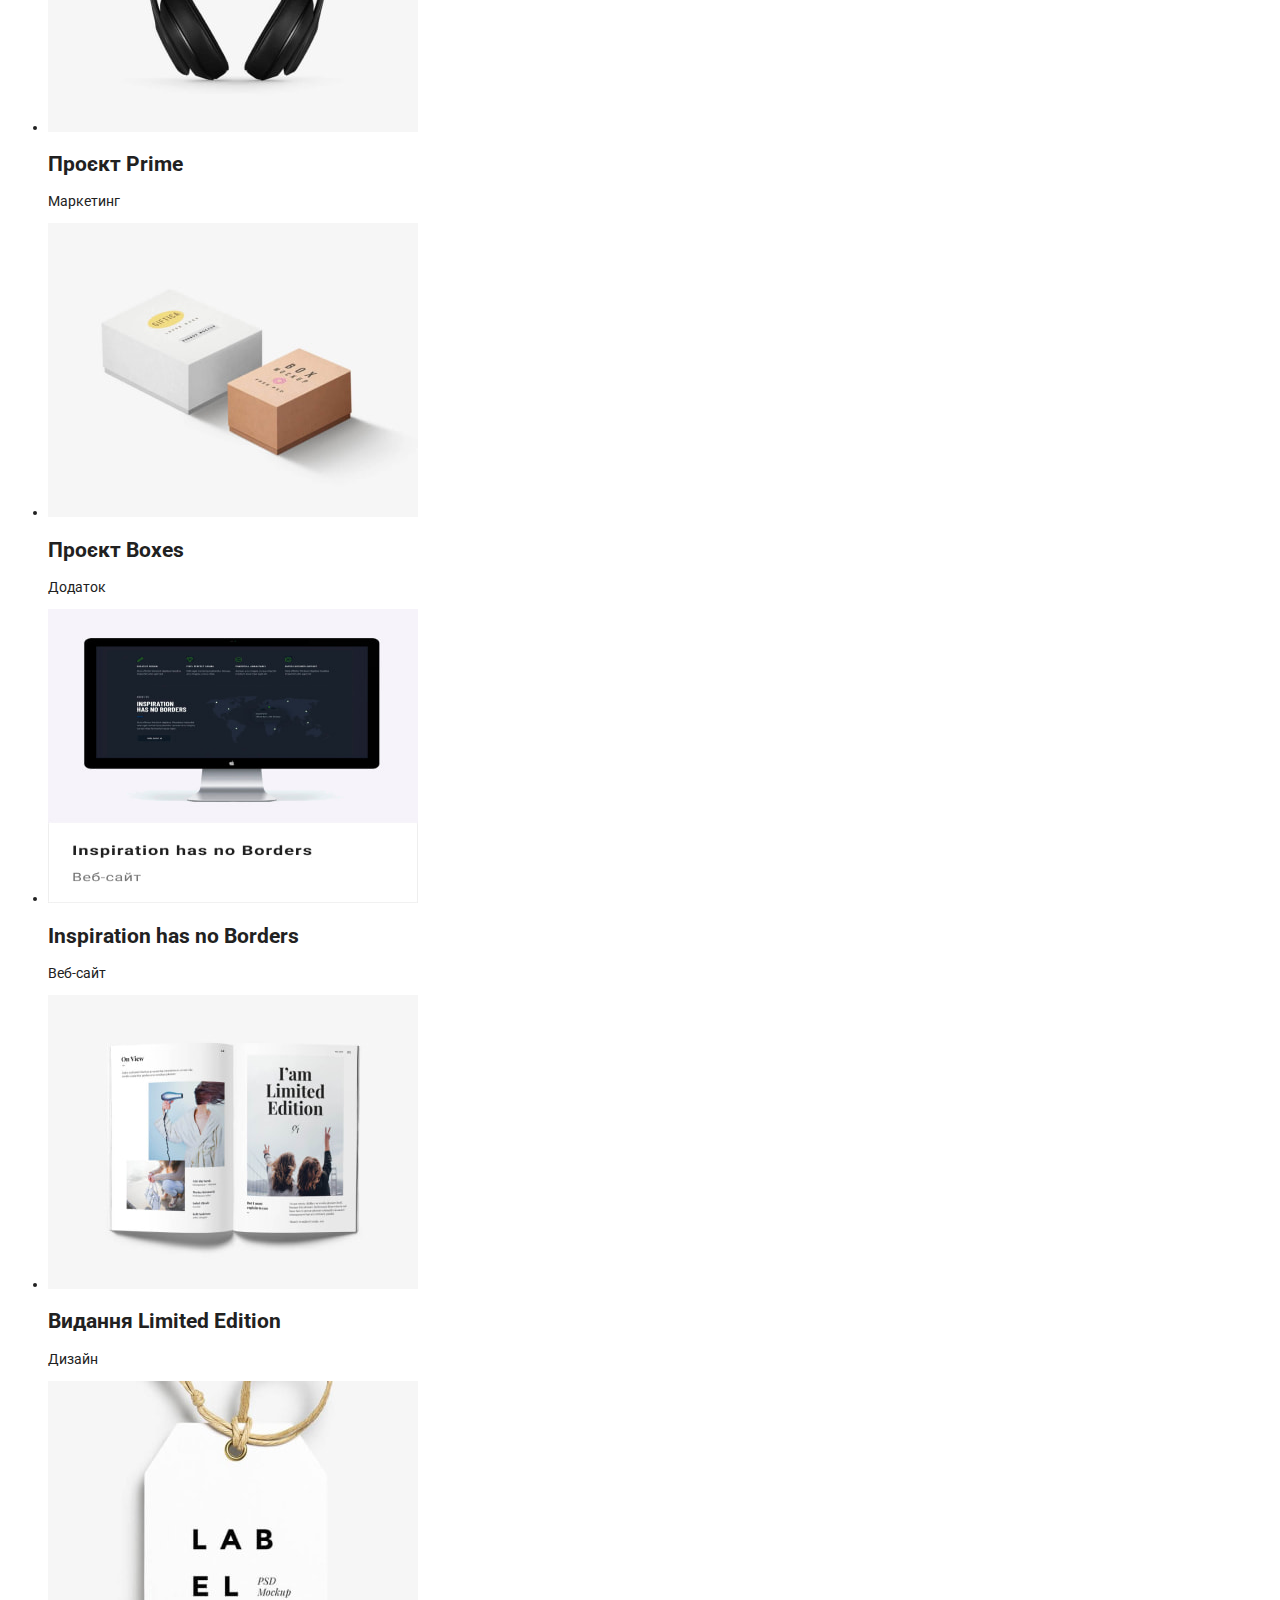
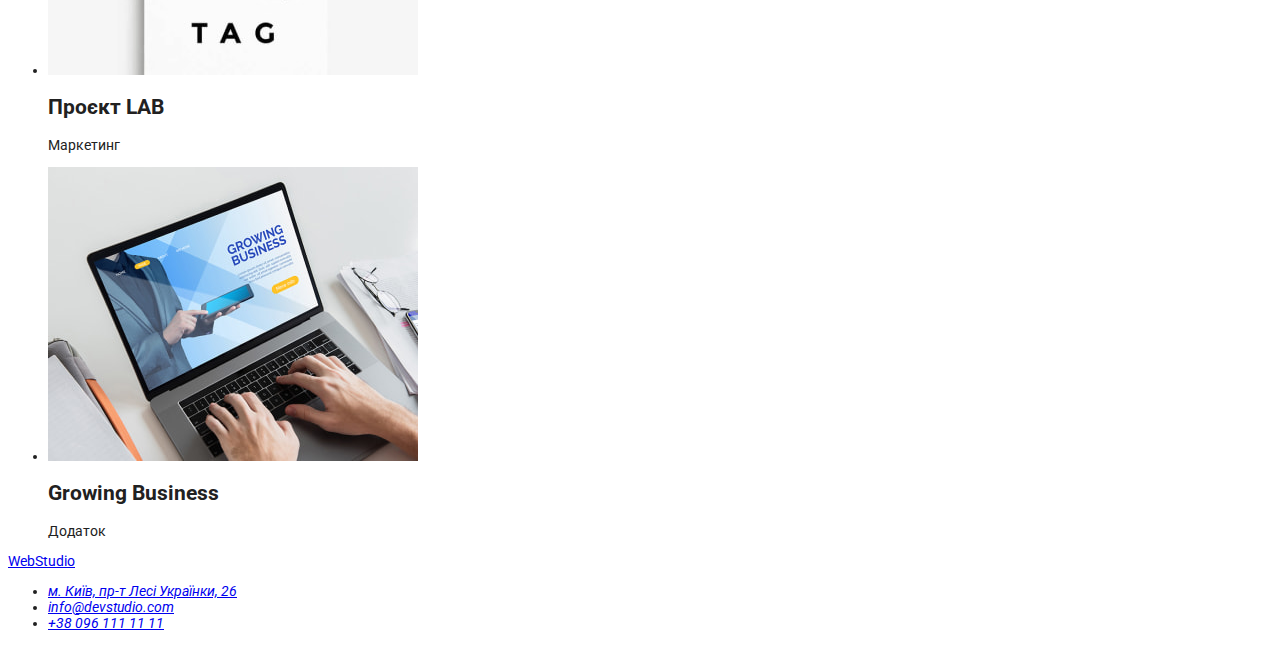
==== commit d41b109c: "all styles of index.html" ====
--- a/portfolio.html
+++ b/portfolio.html
@@ -4,27 +4,44 @@
     <meta charset="UTF-8" />
     <meta http-equiv="X-UA-Compatible" content="IE=edge" />
     <meta name="viewport" content="width=device-width, initial-scale=1.0" />
-    <link rel="preconnect" href="https://fonts.googleapis.com"> 
-    <link rel="preconnect" href="https://fonts.gstatic.com" crossorigin> 
-    <link href="https://fonts.googleapis.com/css2?family==Raleway:wght@700&family=Roboto:wght@400;500;700;900&display=swap" rel="stylesheet">
-    <link rel="stylesheet" href="./css/styles.css">
     <title>WebStudio</title>
 
     <link rel="stylesheet" href="./css/styles.css">
+
+    <link rel="preconnect" href="https://fonts.googleapis.com"> 
+    <link rel="preconnect" href="https://fonts.gstatic.com" crossorigin> 
+    <link href="https://fonts.googleapis.com/css2?family=Raleway:wght@700&family=Roboto:wght@400;500;700;900&display=swap" rel="stylesheet">
+   
   </head>
-  <body class="body">
-    <header>
-      <nav>
-        <a href="index.html">WebStudio</a>
-        <ul>
-          <li><a href="index.html">Студія</a></li>
-          <li><a href="portfolio.html">Портфоліо</a></li>
-          <li><a href="">Контакти</a></li>
+  <body class="page-1">
+    <header class="header">
+      <nav class="header-nav">
+        <a href="index.html" class="header-logo link"
+          >Web<span class="header-text">Studio</span></a
+        >
+        <ul class="header-list list">
+          <li class="header-item">
+            <a class="header-link link" href="index.html">Студія</a>
+          </li>
+          <li class="header-item">
+            <a class="header-link link" href="portfolio.html">Портфоліо</a>
+          </li>
+          <li class="header-item">
+            <a class="header-link link" href="">Контакти</a>
+          </li>
         </ul>
       </nav>
-      <ul>
-        <li><a href="mailto:info@devstudio.com">info@devstudio.com</a></li>
-        <li><a href="tel:+380961111111">+38 096 111 11 11</a></li>
+      <ul class="header-items list">
+        <li class="header-contacts">
+          <a class="contacts-link link" href="mailto:info@devstudio.com"
+            >info@devstudio.com</a
+          >
+        </li>
+        <li class="header-contacts">
+          <a class="contacts-link link" href="tel:+380961111111"
+            >+38 096 111 11 11</a
+          >
+        </li>
       </ul>
     </header>
     <main>
--- a/css/styles.css
+++ b/css/styles.css
@@ -1,7 +1,40 @@
-body{
-    font-family: 'Roboto', sans-serif;
-    font-size: 16px;
-    color: #212121;
+:root {
+/* Fonts */
+--main-fonts: 'Roboto', sans-serif;
+--secondary-fonts: 'Raleway', sans-serif;
+/* Color text */
+--main-text-color: #212121;
+--acsent-text-color: #2196F3;
+--blak-text-color: #000000;
+--white-text-color: #ffffff;
+--secondary-text-color: #757575;
+--footer-rgba-coor: rgba(255, 255, 255, 0.6);
+
+
+/* Color bgc */
+--main-btn-bgc: #F5F4FA;
+--acsent-btn-bgc: #2196F3;
+
+
+/* Outher var */
+--main-btn-color: #212121;
+--acsent-btn-color: #ffffff;
+
+}
+
+
+
+
+.page,
+.page-1{
+    font-family: var(--main-fonts);
+    font-size: 14px;
+    font-style: normal;
+    color: var(--main-text-color);
+    
+}
+.link { text-decoration: none;}
+.list { list-style: none;    
 }
 /* header */
 .header {}
@@ -11,31 +44,27 @@
 
 /* logo */
 .header-logo {
-        font-family: 'Raleway';
-        font-style: normal;
+        font-family: var(--secondary-fonts);
         font-size: 26px;
-        line-height: 31px;
-        letter-spacing: 0.03em;
-        color: #2196F3;
+        line-height: calc(31 / 26);
+        letter-spacing: 0.03em;
+        color: var(--acsent-text-color);
 }
 .header-text {
-    font-family: 'Raleway';
-    font-style: normal;
-    font-size: 1.6;
-    line-height: 31px;
+    font-family: var(--secondary-fonts);
+    font-size: 26px;
+    line-height: calc(31 / 26);
     letter-spacing: 0.03em;
-    color: #000000;
+    color: var(--blak-text-color);
 }
 
 
 /* header list */
 .header-list {
         font-weight: 500;
-        font-style: normal;
-        font-size: 14px;
-        line-height: 16px;
+        line-height: calc(16 / 14);
         letter-spacing: 0.02em;
-        color: #212121;
+        color: var(--main-text-color);
 }
 
 /* header items */
@@ -44,31 +73,27 @@
 }
 
 /* header item */
-.header-item>a {
+.header-link {
         font-weight: 500;
-        font-style: normal;
-        font-size: 14px;
-        line-height: 16px;
+        line-height: calc(16 / 14);
         letter-spacing: 0.02em;
-          color: #212121;
-}
-.header-item>a:hover,
-.header-item>a:focus {
-        color: #2196F3;
+          color: var(--main-text-color);
+}
+.header-link:hover,
+.header-link:focus {
+        color: var(--acsent-text-color);
 }
 
 /* header-contacts */
 .header-contacts>a {
     font-weight: 500;
-    font-style: normal;
-    font-size: 14px;
-    line-height: 16px;
+    line-height: calc(16 / 14);
     letter-spacing: 0.02em;
-    color: #2196F3;
+    color: var(--secondary-text-color);
 }
 .header-contacts>a:hover,
 .header-contacts>a:focus {
-        color: #757575;
+        color: var(--acsent-text-color);
 }
 
 /* HERO */
@@ -78,36 +103,40 @@
 }
 
 .hero-title {
-        font-style: normal;
         font-weight: 900;
         font-size: 44px;
-        line-height: 60px;
+        line-height: calc(60 / 44);
         text-align: center;
         letter-spacing: 0.06em;
         text-transform: uppercase;
-        color: #FFFFFF;
+        color: var(--white-text-color);
 }
 .hero-button {
-        background-color: #2196F3;
-        font-style: normal;
+        background-color: var(--main-btn-bgc);
+        font-family: inherit;
         font-weight: 700;
         font-size: 16px;
-        line-height: 30px;
+        line-height: calc(30 / 16);
         display: flex;
         align-items: center;
         text-align: center;
         letter-spacing: 0.06em;
-        color: #FFFFFF;
+        color: var(--main-text-color);
+        cursor: pointer;
+}
+.hero-button:active,
+.hero-button:focus {
+        background-color: var(--acsent-btn-bgc);
+        color: var(--acsent-btn-color);
 }
 /* H2-section title */
 .section-title {
-        font-style: normal;
         font-weight: 700;
         font-size: 36px;
-        line-height: 42px;
-        text-align: center;
-        letter-spacing: 0.03em;
-        color: #212121;
+        line-height: calc(42 / 36);
+        text-align: center;
+        letter-spacing: 0.03em;
+        color: var(--main-text-color);
 }
 
 /* advantage */
@@ -119,21 +148,17 @@
         width: 270px;
 }
 .advantage-section-subtitle {
-        font-style: normal;
         font-weight: 700;
-        font-size: 14px;
-        line-height: 16px;
+        line-height: calc(16 / 14);
         letter-spacing: 0.03em;
         text-transform: uppercase;
-        color: #212121;
+        color: var(--main-text-color);
 }
 .advantage-section-text {
-        font-style: normal;
-        font-weight: 400;
-        font-size: 14px;
-        line-height: 24px;
-        letter-spacing: 0.03em;
-        color: #757575;
+        font-weight: 400;
+        line-height: calc(24 / 14);
+        letter-spacing: 0.03em;
+        color: var(--secondary-text-color);
 }
 
 /* WORKING */
@@ -159,22 +184,20 @@
 .team-section-item {}
 .team-section-list {}
 .team-section-img {}
-.team-section-subtitle { 
-        font-style: normal;
+.team-section-subtitle {
         font-weight: 500;
         font-size: 16px;
-        line-height: 19px;
-        text-align: center;
-        letter-spacing: 0.03em;
-        color: #212121;}
+        line-height: calc(19 / 16);
+        text-align: center;
+        letter-spacing: 0.03em;
+        color: var(--main-text-color);}
 .team-section-text {
-        font-style: normal;
         font-weight: 400;
         font-size: 16px;
-        line-height: 19px;
-        text-align: center;
-        letter-spacing: 0.03em;
-        color: #757575;}
+        line-height: calc(19 / 16);
+        text-align: center;
+        letter-spacing: 0.03em;
+        color: var(--secondary-text-color);}
 
 /* FOOTER */
 .footer {
@@ -184,25 +207,37 @@
 }
 .footer-add{}
 .footer-item{}
-.footer-list>a {
+
+.footer-text {
+        font-size: 24px;
+        line-height: calc(31 / 24);
+        letter-spacing: 0.03em;
+        color: var(--white-text-color);
+}
+
+
+
+.contacts-footer-link {
+        font-weight: 400;
         font-style: normal;
-        font-weight: 400;
-        font-size: 14px;
-        line-height: 24px;
-        letter-spacing: 0.03em;
-        color: rgba(255, 255, 255, 0.6);
-}
-.footer-list>a:hover,
-.footer-list>a:focus {
-        color: #2196F3;
+        line-height: calc(24 / 14);
+        letter-spacing: 0.03em;
+        color: var(--footer-rgba-coor);
+}
+.contacts-footer-link:hover,
+.contacts-footer-link:focus {
+        color: var(--acsent-text-color);
 }
 .footer-link {
+        font-weight: 400;
         font-style: normal;
-        font-weight: 400;
-        font-size: 14px;
-        line-height: 24px;
-        letter-spacing: 0.03em;
-        color: #FFFFFF;
-}
-
-
+        line-height: calc(24 / 14);
+        letter-spacing: 0.03em;
+        color: var(--white-text-color);
+}
+.footer-link:hover,
+.footer-link:focus {
+        color: var(--acsent-text-color);
+}
+
+
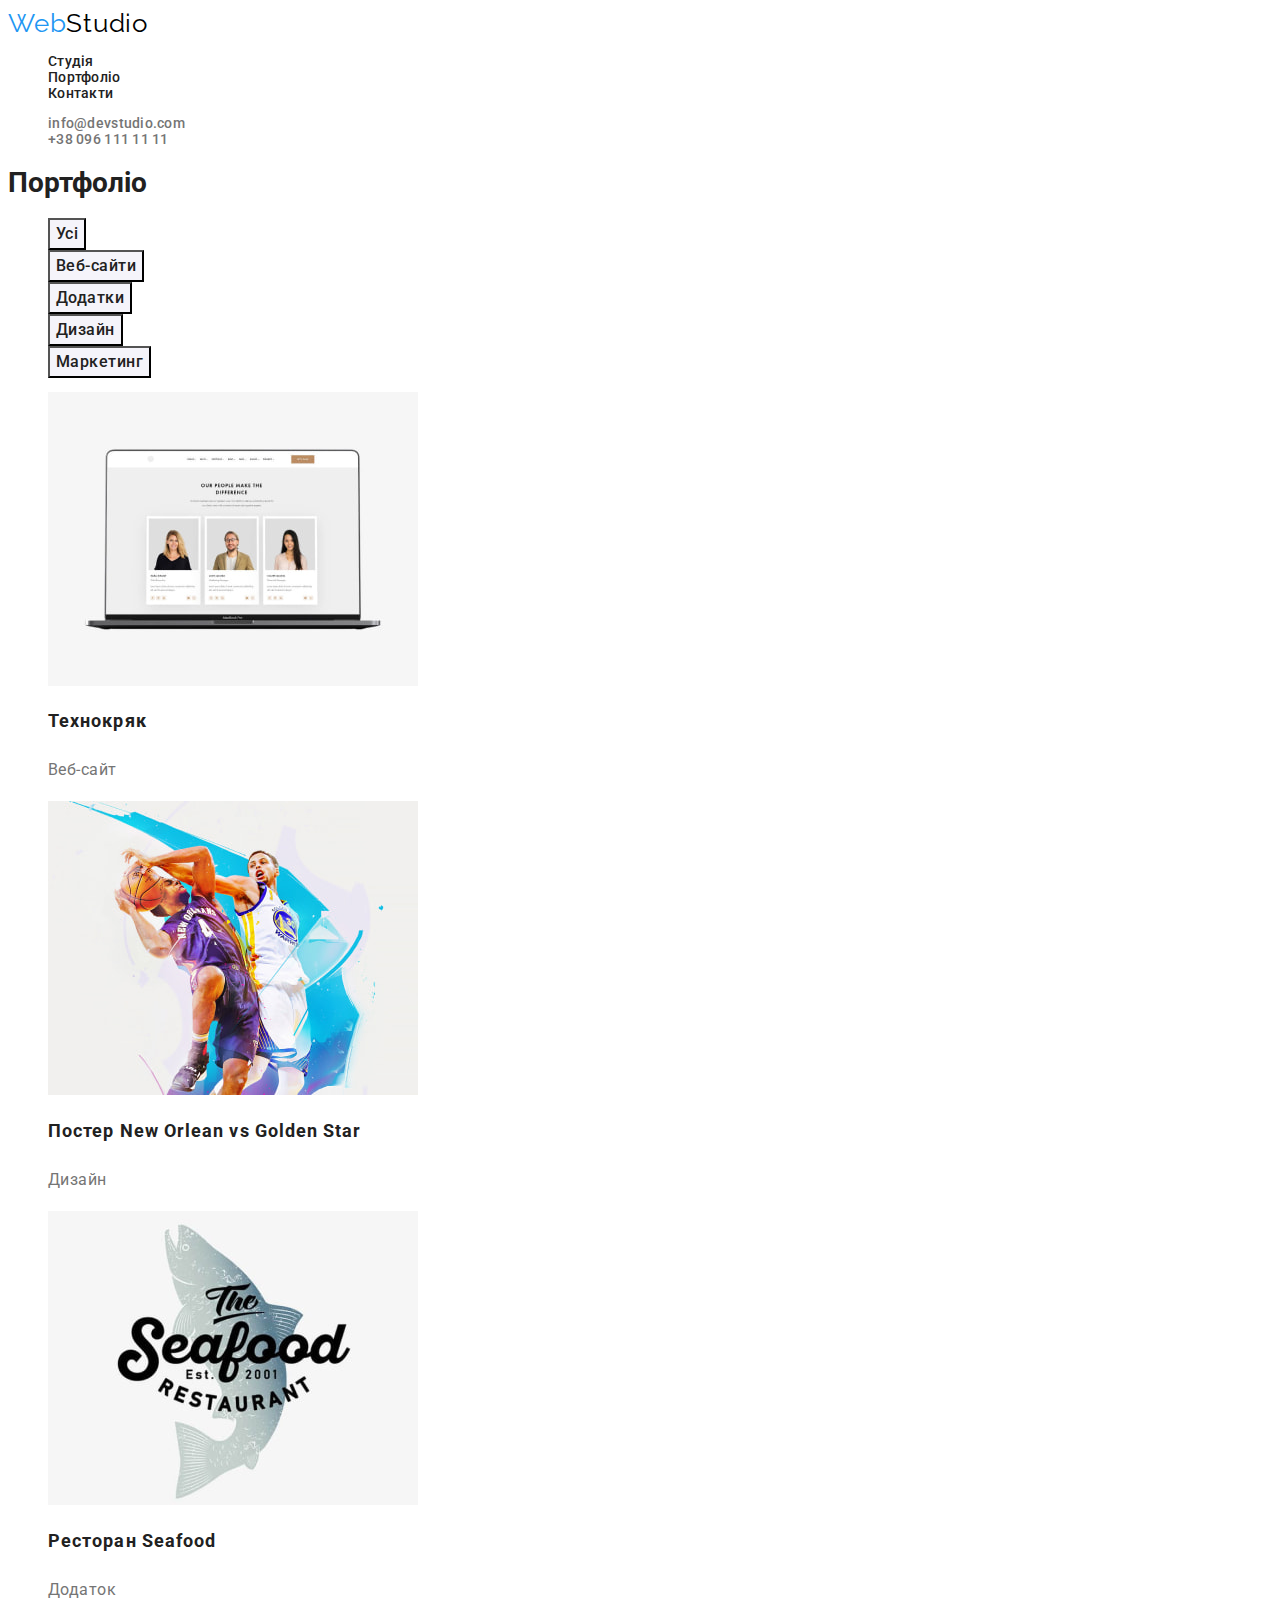
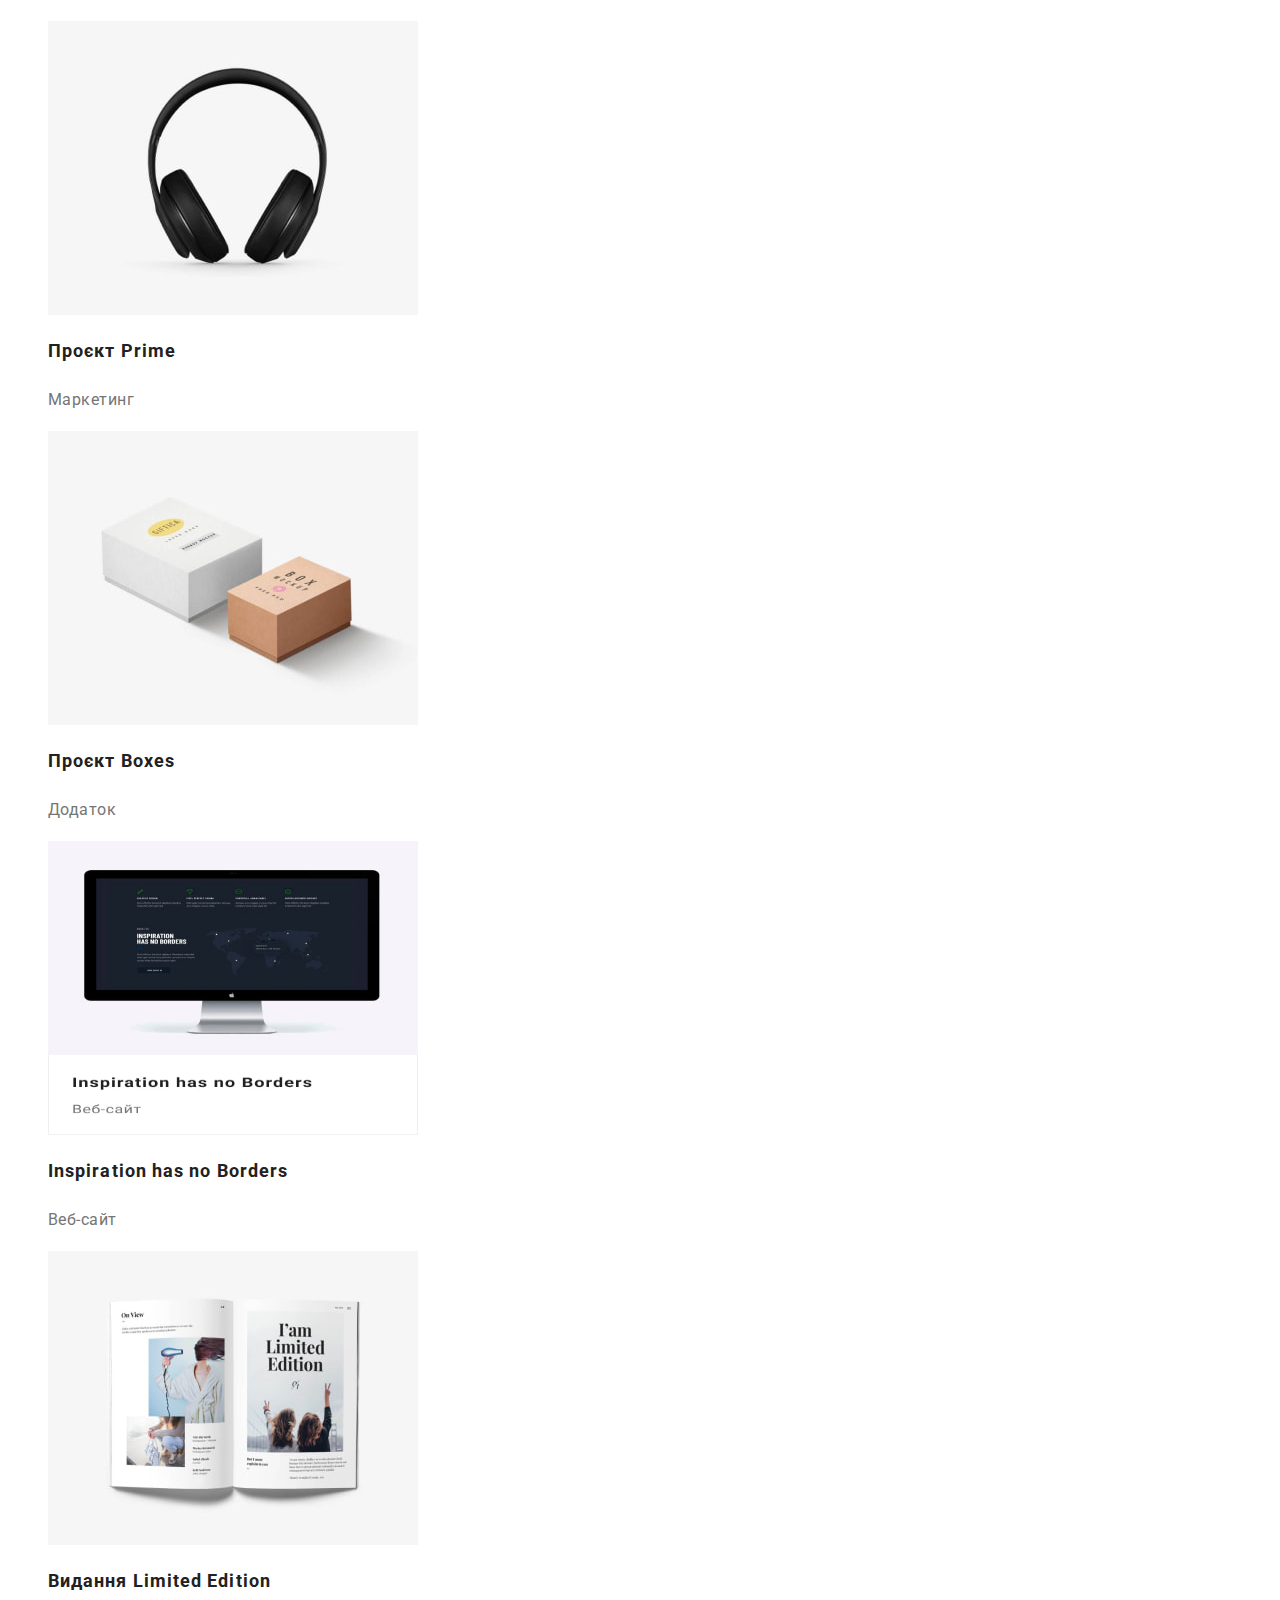
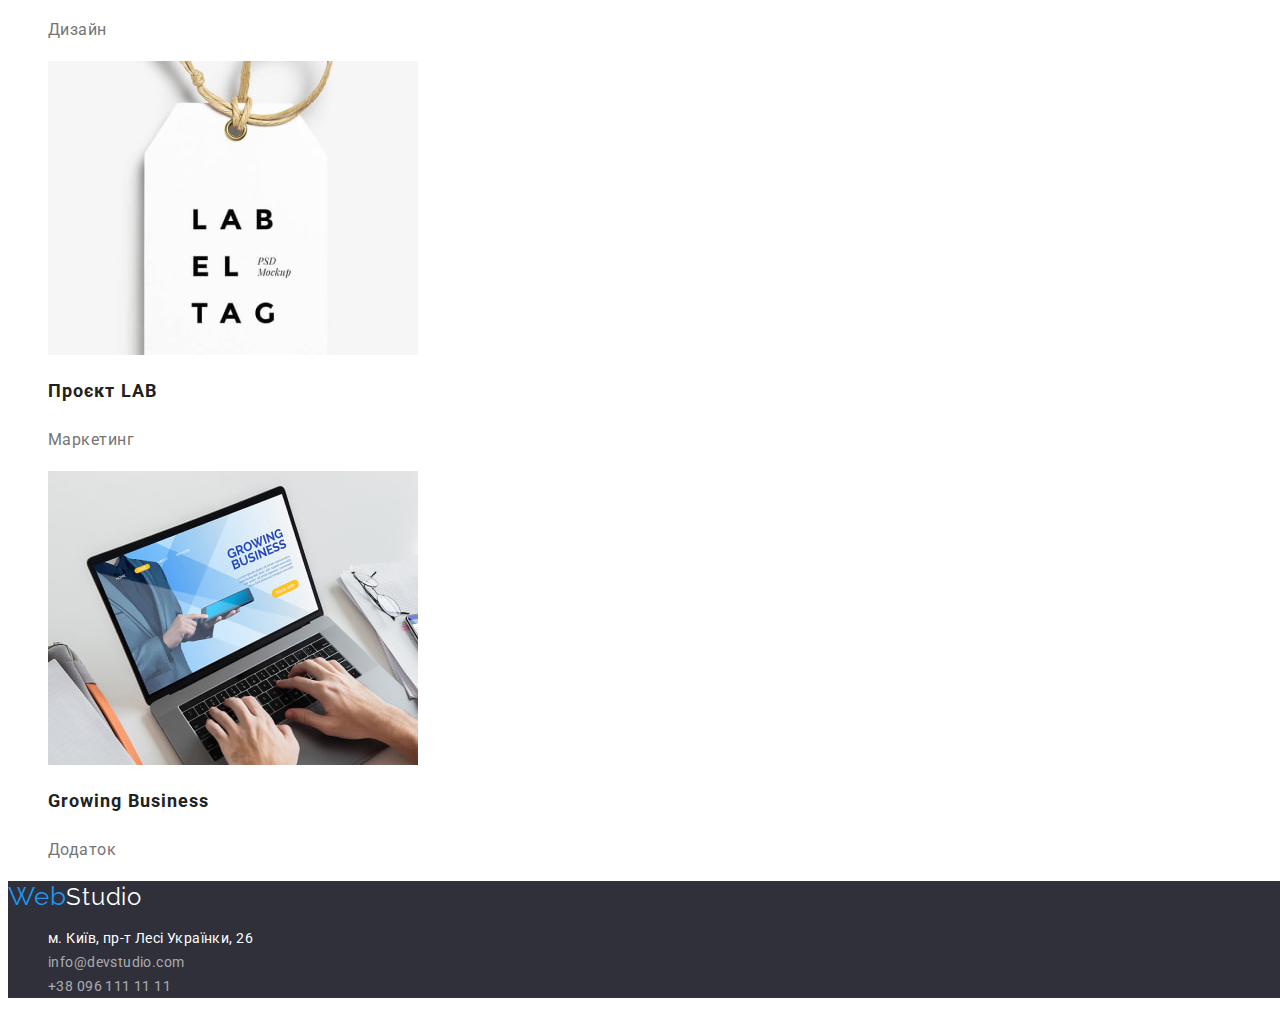
==== commit 62d3e970: "css for second page" ====
--- a/portfolio.html
+++ b/portfolio.html
@@ -45,88 +45,103 @@
       </ul>
     </header>
     <main>
-      <section>
-        <ul>
+      <section class="portfolio-section">
+        <h1 class="title">Портфоліо</h1>
+        <ul class="filter-list list">
           <li>
-            <button class="button" type="button">Усі</button>
+            <button class="filter-button" type="button">Усі</button>
           </li>
           <li>
-            <button class="button" type="button">Веб-сайти</button>
+            <button class="filter-button" type="button">Веб-сайти</button>
           </li>
           <li>
-            <button class="button" type="button">Додатки</button>
+            <button class="filter-button" type="button">Додатки</button>
           </li>
           <li>
-            <button class="button" type="button">Дизайн</button>
+            <button class="filter-button" type="button">Дизайн</button>
           </li>
           <li>
-            <button class="button" type="button">Маркетинг</button>
+            <button class="filter-button" type="button">Маркетинг</button>
           </li>
         </ul>
-        <ul>
-          <li>
-            <img src="./images/portfolio/portfolio-1.jpg" alt="Website with three employee cards on a laptop. Two women and one man" width="370" height="294" />
-            <h2>Технокряк</h2>
-            <p>Веб-сайт</p>
+        <ul class="portfolio-list list">
+          <li class="portfolio-item">
+            <img class="portfolio-img" src="./images/portfolio/portfolio-1.jpg" alt="Website with three employee cards on a laptop. Two women and one man" width="370" height="294" />
+            <h2 class="portfolio-subtitle">Технокряк</h2>
+            <p class="portfolio-text text">Веб-сайт</p>
           </li>
-          <li>
-            <img src="./images/portfolio/portfolio-2.jpg" alt="two basketball players are dribbling the ball, player golden stars warrior put a block" width="370" height="294" />
-            <h2>Постер New Orlean vs Golden Star</h2>
-            <p>Дизайн</p>
+          <li class="portfolio-item">
+            <img class="portfolio-img" src="./images/portfolio/portfolio-2.jpg" alt="two basketball players are dribbling the ball, player golden stars warrior put a block" width="370" height="294" />
+            <h2 class="portfolio-subtitle">Постер New Orlean vs Golden Star</h2>
+            <p class="portfolio-text text">Дизайн</p>
           </li>
-          <li>
-            <img src="./images/portfolio/portfolio-3.jpg" alt="restaurant logo.
+          <li class="portfolio-item">
+            <img class="portfolio-img" src="./images/portfolio/portfolio-3.jpg" alt="restaurant logo.
 in the background a fish in the foreground an inscription seafood restaurant est.2001" width="370" height="294" />
-            <h2>Ресторан Seafood</h2>
-            <p>Додаток</p>
+            <h2 class="portfolio-subtitle">Ресторан Seafood</h2>
+            <p class="portfolio-text text">Додаток</p>
           </li>
-          <li>
-            <img src="./images/portfolio/portfolio-4.jpg" alt="headphone black" width="370" height="294" />
-            <h2>Проєкт Prime</h2>
-            <p>Маркетинг</p>
+          <li class="portfolio-item">
+            <img class="portfolio-img" src="./images/portfolio/portfolio-4.jpg" alt="headphone black" width="370" height="294" />
+            <h2 class="portfolio-subtitle">Проєкт Prime</h2>
+            <p class="portfolio-text text">Маркетинг</p>
           </li>
-          <li>
-            <img src="./images/portfolio/portfolio-5.jpg" alt="two cardboard boxes" width="370" height="294" />
-            <h2>Проєкт Boxes</h2>
-            <p>Додаток</p>
+          <li class="portfolio-item">
+            <img class="portfolio-img" src="./images/portfolio/portfolio-5.jpg" alt="two cardboard boxes" width="370" height="294" />
+            <h2 class="portfolio-subtitle">Проєкт Boxes</h2>
+            <p class="portfolio-text text">Додаток</p>
           </li>
-          <li>
-            <img src="./images/portfolio/portfolio-6.jpg" alt="
+          <li class="portfolio-item">
+            <img class="portfolio-img" src="./images/portfolio/portfolio-6.jpg" alt="
 the site is opened on a computer" width="370" height="294" />
-            <h2>Inspiration has no Borders</h2>
-            <p>Веб-сайт</p>
+            <h2 class="portfolio-subtitle">Inspiration has no Borders</h2>
+            <p class="portfolio-text text">Веб-сайт</p>
           </li>
-          <li>
-            <img src="./images/portfolio/portfolio-7.jpg" alt="magazine" width="370" height="294" />
-            <h2>Видання Limited Edition</h2>
-            <p>Дизайн</p>
+          <li class="portfolio-item">
+            <img class="portfolio-img" src="./images/portfolio/portfolio-7.jpg" alt="magazine" width="370" height="294" />
+            <h2 class="portfolio-subtitle">Видання Limited Edition</h2>
+            <p class="portfolio-text text">Дизайн</p>
           </li>
-          <li>
-            <img src="./images/portfolio/portfolio-8.jpg" alt="a tag on a string with an inscription in the center of the tag lab el tag" width="370" height="294" />
-            <h2>Проєкт LAB</h2>
-            <p>Маркетинг</p>
+          <li class="portfolio-item">
+            <img class="portfolio-img" src="./images/portfolio/portfolio-8.jpg" alt="a tag on a string with an inscription in the center of the tag lab el tag" width="370" height="294" />
+            <h2 class="portfolio-subtitle">Проєкт LAB</h2>
+            <p class="portfolio-text text">Маркетинг</p>
           </li>
-          <li>
-            <img src="./images/portfolio/portfolio-9.jpg" alt="hands of a witch on the keyboard. the growing business application is open on the laptop monitor. a man tries to enter the application" width="370" height="294" />
-            <h2>Growing Business</h2>
-            <p>Додаток</p>
+          <li class="portfolio-item">
+            <img class="portfolio-img" src="./images/portfolio/portfolio-9.jpg" alt="hands of a witch on the keyboard. the growing business application is open on the laptop monitor. a man tries to enter the application" width="370" height="294" />
+            <h2 class="portfolio-subtitle">Growing Business</h2>
+            <p class="portfolio-text text">Додаток</p>
           </li>
         </ul>
       </section>
     </main>
-    <footer>
-      <a href="index.html"> WebStudio</a>
-      <address>
-        <ul>
-          <li>
+    <footer class="footer">
+      <a href="index.html" class="header-logo link">
+        Web<span class="footer-text">Studio</span></a
+      >
+      <address class="footer-add">
+        <ul class="footer-item list">
+          <li class="">
             <a
+              class="footer-link link"
               href="https://goo.gl/maps/jSmhhcKhxzTKLF239"
               target="_blank"
-              rel="noreferrer noopener"
-              >м. Київ, пр-т Лесі Українки, 26</a>
+              rel="noopener norreferer"
+              >м. Київ, пр-т Лесі Українки, 26</a
+            >
           </li>
-          <li><a href="mailto:info@devstudio.com">info@devstudio.com</a></li>
-          <li><a href="tel:+380961111111">+38 096 111 11 11</a></li>
+          <li class="footer-list">
+            <a
+              class="contacts-footer-link link"
+              href="mailto:info@devstudio.com"
+              >info@devstudio.com</a
+            >
+          </li>
+          <li class="footer-list">
+            <a class="contacts-footer-link link" href="tel:+380961111111"
+              >+38 096 111 11 11</a
+            >
+          </li>
         </ul>
       </address>
     </footer>
--- a/css/styles.css
+++ b/css/styles.css
@@ -12,6 +12,8 @@
 
 
 /* Color bgc */
+--main-bgc-color: #ffffff;
+--foot-bgc-color: #2F303A; 
 --main-btn-bgc: #F5F4FA;
 --acsent-btn-bgc: #2196F3;
 
@@ -26,7 +28,8 @@
 
 
 .page,
-.page-1{
+.page-1{        
+        background-color: var(--main-bgc-color);
     font-family: var(--main-fonts);
     font-size: 14px;
     font-style: normal;
@@ -98,7 +101,7 @@
 
 /* HERO */
 .hero {
-        background-color: #2F303A;
+        background-color: var(--foot-bgc-color);
         width: 1600px;
 }
 
@@ -125,6 +128,7 @@
         cursor: pointer;
 }
 .hero-button:active,
+.hero-button:hover,
 .hero-button:focus {
         background-color: var(--acsent-btn-bgc);
         color: var(--acsent-btn-color);
@@ -198,10 +202,59 @@
         text-align: center;
         letter-spacing: 0.03em;
         color: var(--secondary-text-color);}
+/* end page */
+/* Page 2 */
+.portfolio-section
+
+.portfolio-title {
+
+}
+
+.filter-list
+
+/* FILTER BUTTON */
+.filter-button {
+        background-color: var(--main-btn-bgc);
+        font-family: inherit;
+        font-weight: 500;
+        font-size: 16px;
+        line-height: calc(26 / 16);
+        text-align: center;
+        letter-spacing: 0.03em;
+        color: var(--main-btn-color);
+        cursor: pointer;
+}
+.filter-button:active,
+.filter-button:focus,
+.filter-button:hover {
+        background-color: var(--acsent-btn-bgc);
+        color: var(--acsent-btn-color);
+}
+
+
+.portfolio-list
+.portfolio-subtitle {
+        font-weight: 700;
+        font-size: 18px;
+        line-height: calc(36 / 18);
+        letter-spacing: 0.06em;
+        color: var(--main-text-color);
+}
+.portfolio-item
+.portfolio-img
+.portfolio-text, .text {
+        font-weight: 400;
+        font-size: 16px;
+        line-height: 30px;
+        /* identical to box height, or 188% */
+        letter-spacing: 0.03em;
+
+        color: #757575;
+}
 
 /* FOOTER */
 .footer {
-        background-color: #2F303A;
+        background-color: var(--foot-bgc-color);
         width: 1600px;
         
 }
